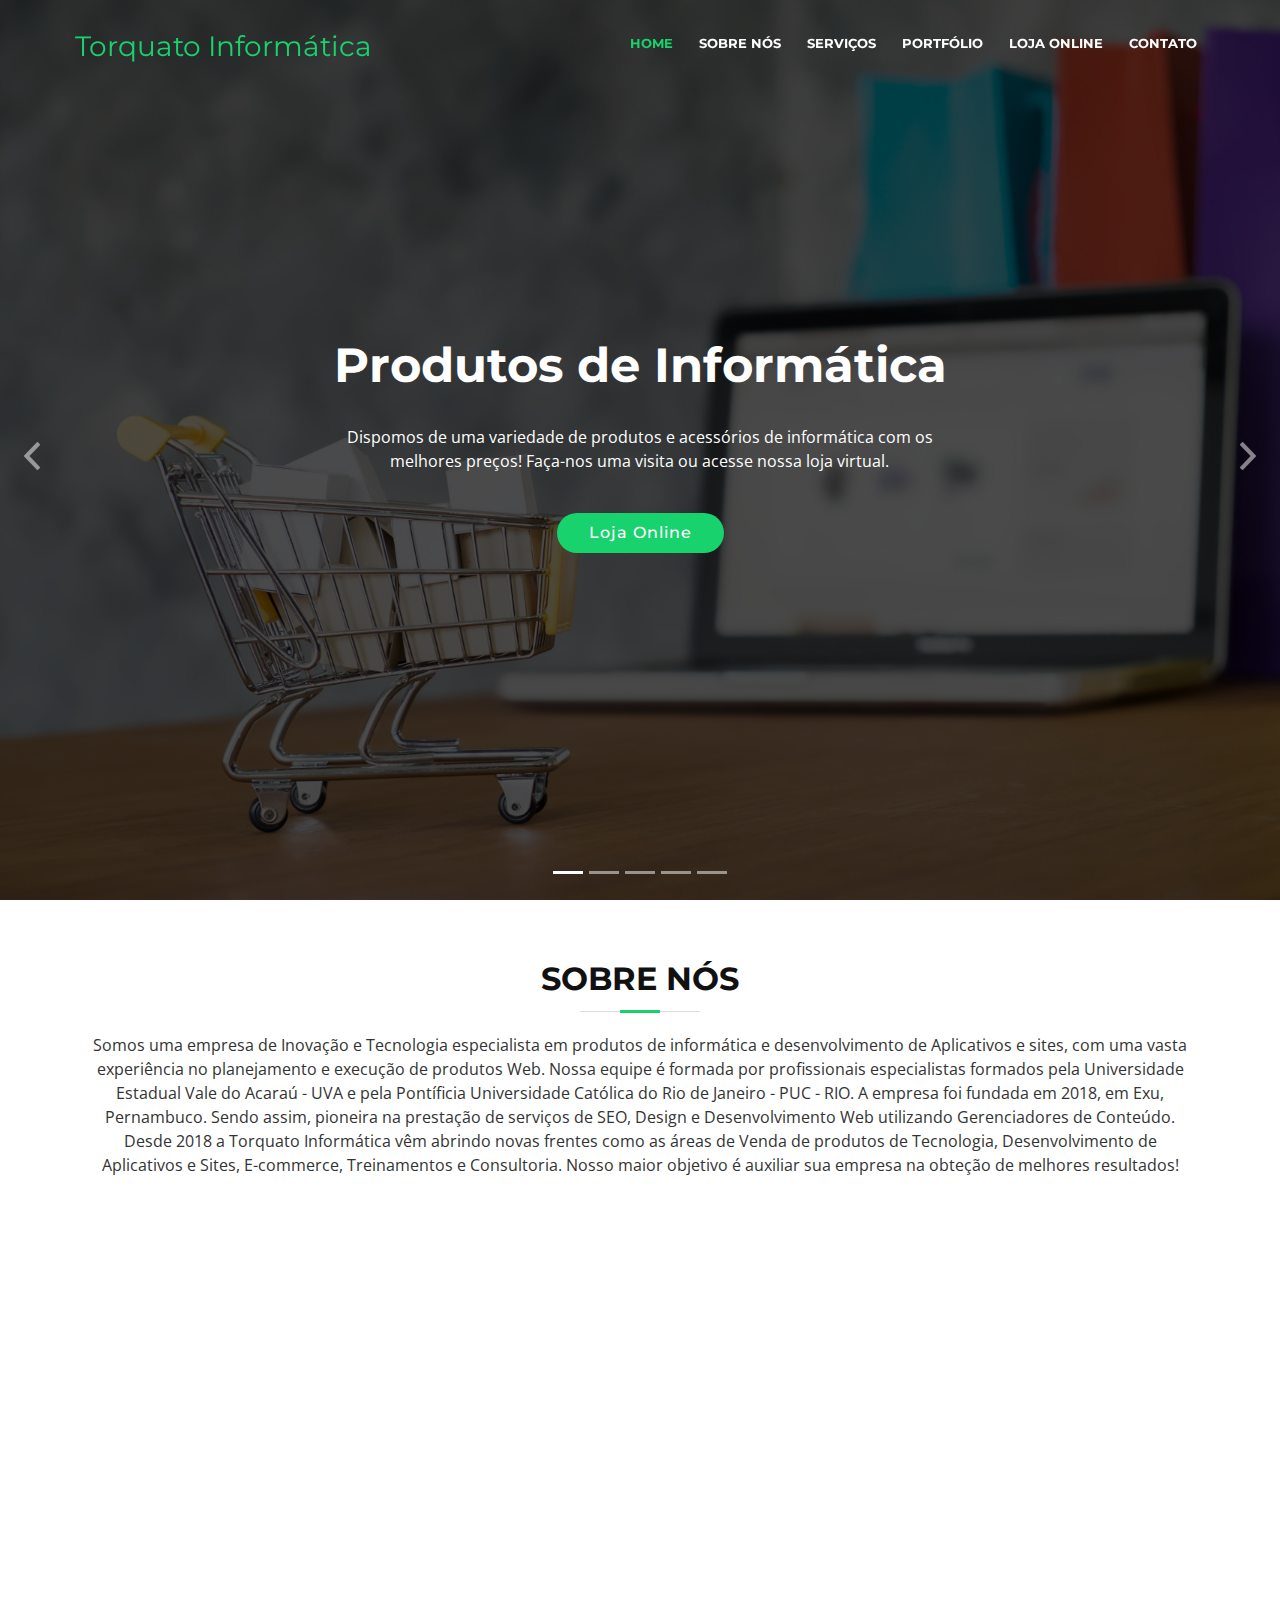
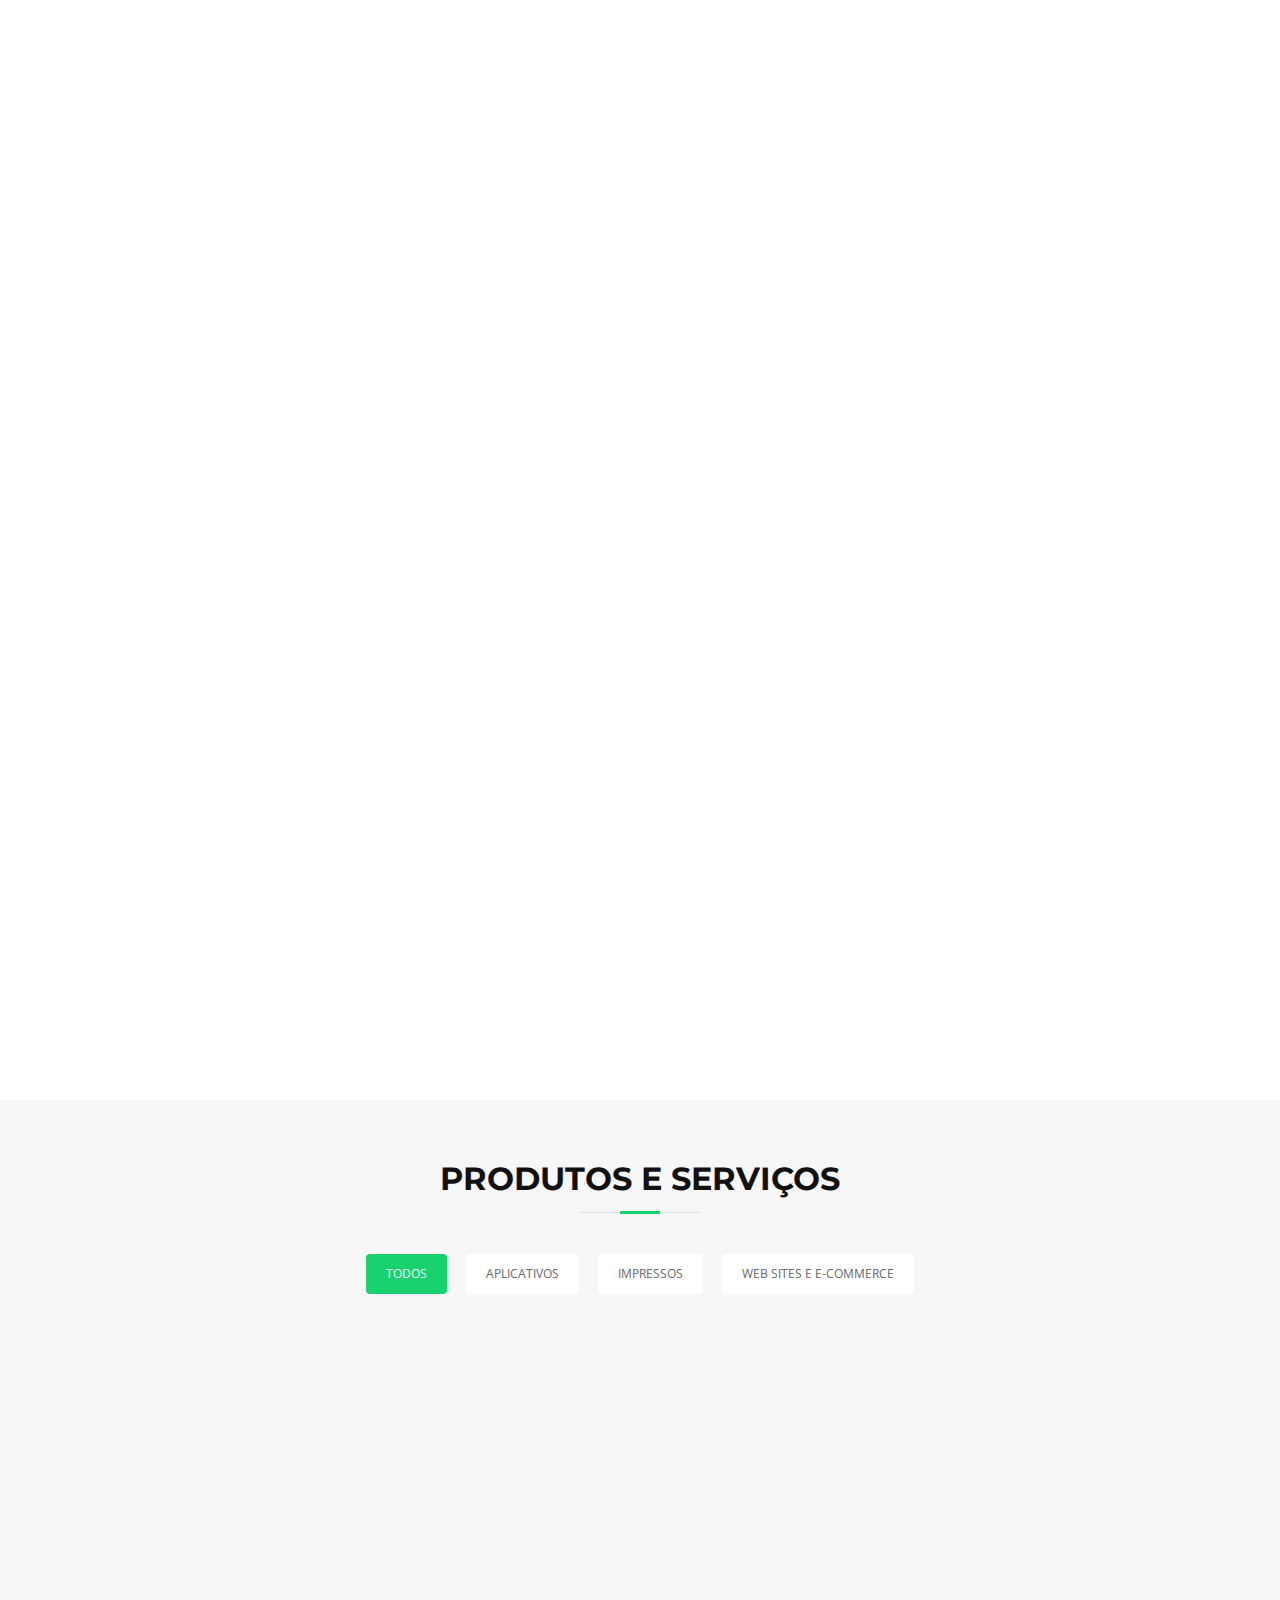
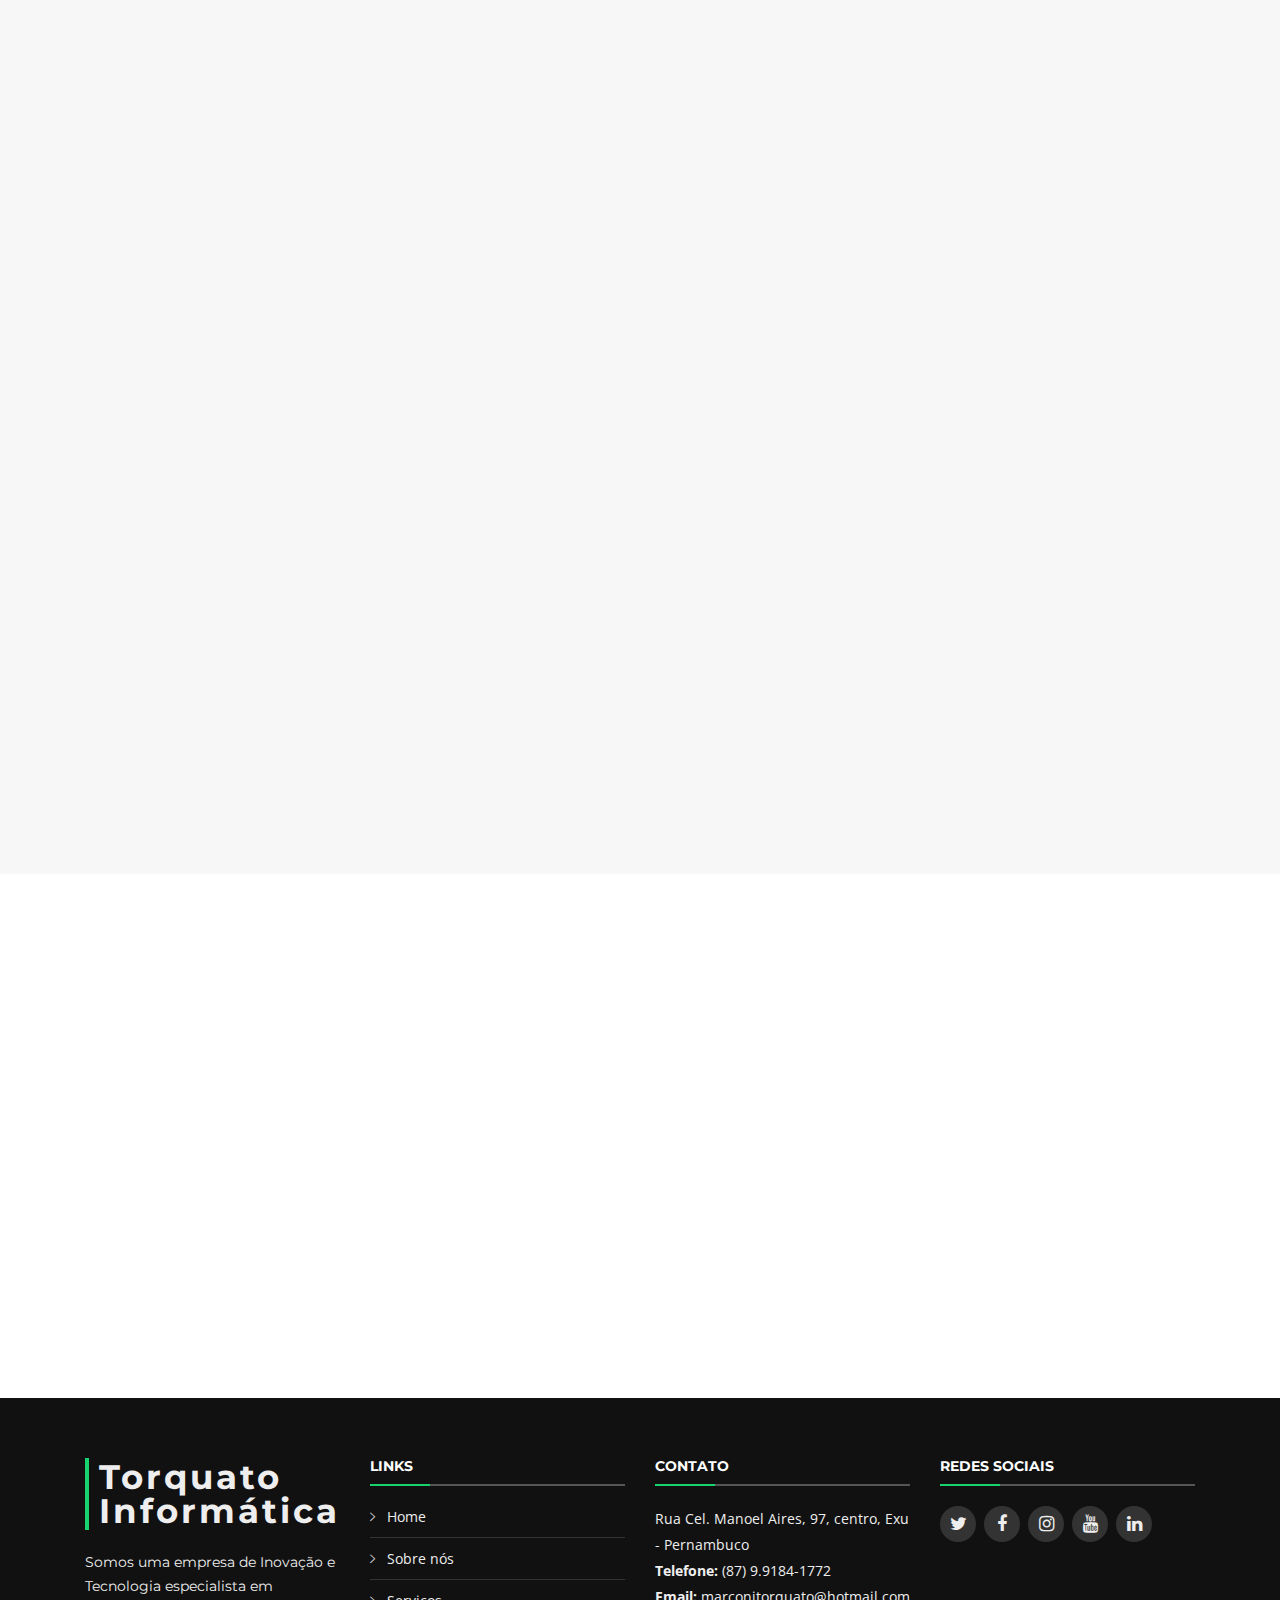
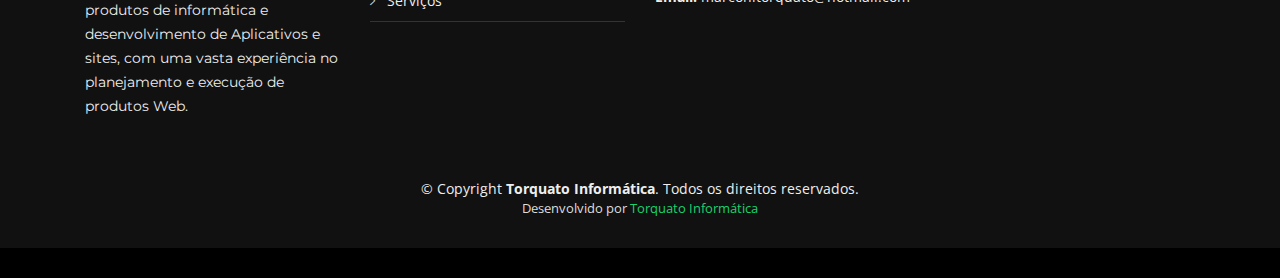
==== index.html @ a91f1ca5 "site" ====
<!DOCTYPE html>
<html lang="en">
<head>
  <meta charset="utf-8">
  <title>Torquato Informática</title>
  <meta content="width=device-width, initial-scale=1.0" name="viewport">
  <meta content="" name="keywords">
  <meta content="" name="description">

  <!-- Favicons -->
  <link href="img/logo_torquato_infomatica.ico" rel="icon">
  <link href="img/apple-touch-icon.png" rel="apple-touch-icon">

  <!-- Google Fonts -->
  <link href="https://fonts.googleapis.com/css?family=Open+Sans:300,300i,400,400i,700,700i|Montserrat:300,400,500,700" rel="stylesheet">

  <!-- Bootstrap CSS File -->
  <link href="lib/bootstrap/css/bootstrap.min.css" rel="stylesheet">

  <!-- Libraries CSS Files -->
  <link href="lib/font-awesome/css/font-awesome.min.css" rel="stylesheet">
  <link href="lib/animate/animate.min.css" rel="stylesheet">
  <link href="lib/ionicons/css/ionicons.min.css" rel="stylesheet">
  <link href="lib/owlcarousel/assets/owl.carousel.min.css" rel="stylesheet">
  <link href="lib/lightbox/css/lightbox.min.css" rel="stylesheet">

  <!-- Main Stylesheet File -->
  <link href="css/style.css" rel="stylesheet">


</head>

<body>

  <!--==========================
    Header
  ============================-->
  <header id="header">
    <div class="container-fluid">

      <div id="logo" class="pull-left">
        <h3><a href="#intro" class="scrollto">Torquato Informática</a></h3>
        <!--<h1><a href="#intro" class="scrollto">Informática</a></h1>-->
        <!-- Uncomment below if you prefer to use an image logo -->
        <!--<a href="#intro"><img src="img/apple-touch-icon.png" alt="Torquato Informática" title="Torquato Informática" /></a>-->
      </div>

      <nav id="nav-menu-container">
        <ul class="nav-menu">
          <li class="menu-active"><a href="#intro">Home</a></li>
          <li><a href="#about">Sobre nós</a></li>
          <li><a href="#services">Serviços</a></li>
          <li><a href="#portfolio">Portfólio</a></li>
          <!--<li><a href="#team">Nossa equipe</a></li>-->
          <li><a href="emconstrucao.html" >Loja Online</a></li>
          <!--<li class="menu-has-children"><a href="">Drop Down</a>
            <ul>
              <li><a href="#">Drop Down 1</a></li>
              <li><a href="#">Drop Down 3</a></li>
              <li><a href="#">Drop Down 4</a></li>
              <li><a href="#">Drop Down 5</a></li>
            </ul>
          </li>-->
          <li><a href="#contact">Contato</a></li>
        </ul>
      </nav><!-- #nav-menu-container -->
    </div>
  </header><!-- #header -->

  <!--==========================
    Intro Section
  ============================-->
  <section id="intro">
    <div class="intro-container">
      <div id="introCarousel" class="carousel  slide carousel-fade" data-ride="carousel">

        <ol class="carousel-indicators"></ol>

        <div class="carousel-inner" role="listbox">

          <div class="carousel-item active">
            <div class="carousel-background"><img src="img/intro-carousel/1.jpg" alt=""></div>
            <div class="carousel-container">
              <div class="carousel-content">
                <h2>Produtos de Informática</h2>
                <p>Dispomos de uma variedade de produtos e acessórios de informática com os melhores preços! Faça-nos uma visita ou acesse nossa loja virtual.</p>
                <a href="emconstrucao.html" class="btn-get-started scrollto" >Loja Online</a>
              </div>
            </div>
          </div>

          <div class="carousel-item">
            <div class="carousel-background"><img src="img/intro-carousel/2.jpg" alt=""></div>
            <div class="carousel-container">
              <div class="carousel-content">
                <h2>Desenvolvimento de Aplicativos e sites</h2>
                <p>Desenvolvemos sites responsivos e aplicativos para IOS, Android, Windows Phone e Desktop.</p>
                <a href="https://forms.gle/tUThEvwGrD6Yw4Xt5" target="_blank" class="btn-get-started scrollto">Entre em contato</a>
              </div>
            </div>
          </div>

          <div class="carousel-item">
            <div class="carousel-background"><img src="img/intro-carousel/3.jpg" alt=""></div>
            <div class="carousel-container">
              <div class="carousel-content">
                <h2>E-commerce</h2>
                <p>Desenvolvemos a sua plataforma de negócios/loja virtual online.</p>
                <a href="#contact" class="btn-get-started scrollto">Entre em contato</a>
              </div>
            </div>
          </div>

          <div class="carousel-item">
            <div class="carousel-background"><img src="img/intro-carousel/4.jpg" alt=""></div>
            <div class="carousel-container">
              <div class="carousel-content">
                <h2>Manutenção de computadores</h2>
                <p>Previna ou corrija os problemas nos computadores de casa ou da sua empresa.</p>
                <a href="https://forms.gle/tUThEvwGrD6Yw4Xt5" class="btn-get-started scrollto" target="_blank">Entre em contato</a>
              </div>
            </div>
          </div>

          <div class="carousel-item">
            <div class="carousel-background"><img src="img/intro-carousel/5.jpg" alt=""></div>
            <div class="carousel-container">
              <div class="carousel-content">
                <h2>Treinamentos</h2>
                <p>Oferecemos cursos online e/ou presenciais dentro da sua empresa com certificado, para as áreas de Gestão e Tecnologia da Informação.</p>
                <a href="#contact" class="btn-get-started scrollto">Entre em contato</a>
              </div>
            </div>
          </div>

        </div>

        <a class="carousel-control-prev" href="#introCarousel" role="button" data-slide="prev">
          <span class="carousel-control-prev-icon ion-chevron-left" aria-hidden="true"></span>
          <span class="sr-only">Previous</span>
        </a>

        <a class="carousel-control-next" href="#introCarousel" role="button" data-slide="next">
          <span class="carousel-control-next-icon ion-chevron-right" aria-hidden="true"></span>
          <span class="sr-only">Next</span>
        </a>

      </div>
    </div>
  </section><!-- #intro -->

  <main id="main">

    <!--==========================
      Featured Services Section
    ============================-->
    <!--<section id="featured-services">
      <div class="container">
        <div class="row">

          <div class="col-lg-4 box">
            <i class="ion-ios-bookmarks-outline"></i>
            <h4 class="title"><a href="">Lorem Ipsum Delino</a></h4>
            <p class="description">Voluptatum deleniti atque corrupti quos dolores et quas molestias excepturi sint occaecati cupiditate non provident</p>
          </div>

          <div class="col-lg-4 box box-bg">
            <i class="ion-ios-stopwatch-outline"></i>
            <h4 class="title"><a href="">Dolor Sitema</a></h4>
            <p class="description">Minim veniam, quis nostrud exercitation ullamco laboris nisi ut aliquip ex ea commodo consequat tarad limino ata</p>
          </div>

          <div class="col-lg-4 box">
            <i class="ion-ios-heart-outline"></i>
            <h4 class="title"><a href="">Sed ut perspiciatis</a></h4>
            <p class="description">Duis aute irure dolor in reprehenderit in voluptate velit esse cillum dolore eu fugiat nulla pariatur</p>
          </div>

        </div>
      </div>
    </section>-->

    <!--==========================
      About Us Section
    ============================-->
    <section id="about">
      <div class="container">

        <header class="section-header">
          <h3>Sobre nós</h3>
          <p>

Somos uma empresa de Inovação e Tecnologia especialista em produtos de informática e desenvolvimento de Aplicativos e sites, com uma vasta experiência no planejamento e execução de produtos Web.

Nossa equipe é formada por profissionais especialistas formados pela Universidade Estadual Vale do Acaraú - UVA e pela Pontíficia Universidade Católica do Rio de Janeiro - PUC - RIO.

A empresa foi fundada em 2018, em Exu, Pernambuco.

Sendo assim, pioneira na prestação de serviços de SEO, Design e Desenvolvimento Web utilizando Gerenciadores de Conteúdo.

Desde 2018 a Torquato Informática vêm abrindo novas frentes como as áreas de Venda de produtos de Tecnologia, Desenvolvimento de Aplicativos e Sites,  E-commerce, Treinamentos e Consultoria.

Nosso maior objetivo é auxiliar sua empresa na obteção de melhores resultados!
</p>
        </header>

        <div class="row about-cols">

          <div class="col-md-4 wow fadeInUp">
            <div class="about-col">
              <div class="img">
                <img src="img/about-mission.jpg" alt="" class="img-fluid">
                <div class="icon"><i class="ion-ios-speedometer-outline"></i></div>
              </div>
              <h2 class="title">Nossa missão</h2>
              <p>
                Oferecer serviços na área de Tecnologia da Informação de forma ágil, com comprometimento, proporcionando um baixo custo, desta forma incorporando um maior valor e inovação a vida e aos negócios de nossos clientes, respeitando a sociedade pernambucana e o meio ambiente.
              </p>
            </div>
          </div>

          <div class="col-md-4 wow fadeInUp" data-wow-delay="0.1s">
            <div class="about-col">
              <div class="img">
                <img src="img/about-plan.jpg" alt="" class="img-fluid">
                <div class="icon"><i class="ion-ios-list-outline"></i></div>
              </div>
              <h2 class="title">Nossos Valores</h2>
              <p>
                Eficiência - Proatividade - Valorização humana - Satisfação do cliente - Postura colaborativa - Transparência - Comprometimento - Fazer o bem.
              </p>
            </div>
          </div>

          <div class="col-md-4 wow fadeInUp" data-wow-delay="0.2s">
            <div class="about-col">
              <div class="img">
                <img src="img/about-vision.jpg" alt="" class="img-fluid">
                <div class="icon"><i class="ion-ios-eye-outline"></i></div>
              </div>
              <h2 class="title">Nossa visão</h2>
              <p>
                Ser referência regional no segmento de Tecnologia da Informação pela eficiência, eficácia e inovação nas Soluções de Tecnologia da Informação e sistemas por nós desenvolvidas.
              </p>
            </div>
          </div>

        </div>

      </div>
    </section><!-- #about -->

    <!--==========================
      Services Section
    ============================-->
    <section id="services">
      <div class="container">

        <header class="section-header wow fadeInUp">
          <h3>Nossos Serviços</h3>
          <p>Conheça aseguir nosso principais serviços.</p>
        </header>

        <div class="row">

          <div class="col-lg-4 col-md-6 box wow bounceInUp" data-wow-duration="1.4s">
            <div class="icon"><i class="ion-ios-cart-outline"></i></div>
            <h4 class="title"><a href="">Venda de Produtos de Informática</a></h4>
            <p class="description">Nossa epresa conta com um variado portifólio de produtos e acessórios da área de informática. Dispomos desde dispositivos periféricos como pendrives  e HD'S, até dispositivos de hardware e software. Tudo com alta qualidade e preço baixo. </p>
          </div>
          <div class="col-lg-4 col-md-6 box wow bounceInUp" data-wow-duration="1.4s">
            <div class="icon"><i class="ion-ios-keypad-outline"></i></div>
            <h4 class="title"><a href="">Desenvolvimento de Aplicativos e Sites</a></h4>
            <p class="description">Minim veniam, quis nostrud exercitation ullamco laboris nisi ut aliquip ex ea commodo consequat tarad limino ata</p>
          </div>
          <div class="col-lg-4 col-md-6 box wow bounceInUp" data-wow-duration="1.4s">
            <div class="icon"><i class="ion-ios-barcode-outline"></i></div>
            <h4 class="title"><a href="">Desenvolvimento de E-commerce</a></h4>
            <p class="description">Duis aute irure dolor in reprehenderit in voluptate velit esse cillum dolore eu fugiat nulla pariatur</p>
          </div>
          <div class="col-lg-4 col-md-6 box wow bounceInUp" data-wow-delay="0.1s" data-wow-duration="1.4s">
            <div class="icon"><i class="ion-ios-browsers-outline"></i></div>
            <h4 class="title"><a href="">Manutenção de Computadores</a></h4>
            <p class="description">Excepteur sint occaecat cupidatat non proident, sunt in culpa qui officia deserunt mollit anim id est laborum</p>
          </div>
          <div class="col-lg-4 col-md-6 box wow bounceInUp" data-wow-delay="0.1s" data-wow-duration="1.4s">
            <div class="icon"><i class="ion-ios-bookmarks-outline"></i></div>
            <h4 class="title"><a href="">Treinamentos</a></h4>
            <p class="description">At vero eos et accusamus et iusto odio dignissimos ducimus qui blanditiis praesentium voluptatum deleniti atque</p>
          </div>
          <div class="col-lg-4 col-md-6 box wow bounceInUp" data-wow-delay="0.1s" data-wow-duration="1.4s">
            <div class="icon"><i class="ion-ios-people-outline"></i></div>
            <h4 class="title"><a href="">Gestão de Mídias Sociais</a></h4>
            <p class="description">Et harum quidem rerum facilis est et expedita distinctio. Nam libero tempore, cum soluta nobis est eligendi</p>
          </div>

        </div>

      </div>
    </section><!-- #services -->

    <!--==========================
      Call To Action Section
    ============================-->
    <section id="call-to-action" class="wow fadeIn">
      <div class="container text-center">
        <h3>Nos conte um pouco sobre o seu projeto.</h3>
        <p> Retornaremos o mais breve possível!</p>
        <a class="cta-btn" href="https://forms.gle/tUThEvwGrD6Yw4Xt5" target="_blank">Contato</a>
      </div>
    </section><!-- #call-to-action -->

    <!--==========================
      Skills Section
    ============================
    <section id="skills">
      <div class="container">

        <header class="section-header">
          <h3>Our Skills</h3>
          <p>Lorem ipsum dolor sit amet, consectetur adipiscing elit, sed do eiusmod tempor incididunt ut labore et dolore magna aliqua. Ut enim ad minim veniam, quis nostrud exercitation ullamco laboris nisi ut aliquip</p>
        </header>

        <div class="skills-content">

          <div class="progress">
            <div class="progress-bar bg-success" role="progressbar" aria-valuenow="100" aria-valuemin="0" aria-valuemax="100">
              <span class="skill">HTML <i class="val">100%</i></span>
            </div>
          </div>

          <div class="progress">
            <div class="progress-bar bg-info" role="progressbar" aria-valuenow="90" aria-valuemin="0" aria-valuemax="100">
              <span class="skill">CSS <i class="val">90%</i></span>
            </div>
          </div>

          <div class="progress">
            <div class="progress-bar bg-warning" role="progressbar" aria-valuenow="75" aria-valuemin="0" aria-valuemax="100">
              <span class="skill">JavaScript <i class="val">75%</i></span>
            </div>
          </div>

          <div class="progress">
            <div class="progress-bar bg-danger" role="progressbar" aria-valuenow="55" aria-valuemin="0" aria-valuemax="100">
              <span class="skill">Photoshop <i class="val">55%</i></span>
            </div>
          </div>

        </div>

      </div>
    </section>-->


    <!--==========================
      Facts Section
    ============================-->
    <!-- <section id="facts"  class="wow fadeIn">
      <div class="container">

        <header class="section-header">
          <h3>Números</h3>-->
          <!--<p>Sed ut perspiciatis unde omnis iste natus error sit voluptatem accusantium doloremque</p>-->
        <!--</header>

        <div class="row counters">

  				<div class="col-lg-3 col-6 text-center">
            <span data-toggle="counter-up">274</span>
            <p>Clients</p>
  				</div>

          <div class="col-lg-3 col-6 text-center">
            <span data-toggle="counter-up">421</span>
            <p>Projects</p>
  				</div>


          <div class="col-lg-3 col-6 text-center">
            <span data-toggle="counter-up">1,364</span>
            <p>Hours Of Support</p>
  				</div>

          <div class="col-lg-3 col-6 text-center">
            <span data-toggle="counter-up">18</span>
            <p>Hard Workers</p>
  				</div>

  			</div>

        <div class="facts-img">
          <img src="img/facts-img.png" alt="" class="img-fluid">
        </div>-->

    <!--  </div>
    </section> #facts -->

    <!--==========================
      Portfolio Section
    ============================-->
    <section id="portfolio"  class="section-bg" >
      <div class="container">

        <header class="section-header">
          <h3 class="section-title">Produtos e serviços</h3>
        </header>

        <div class="row">
          <div class="col-lg-12">
            <ul id="portfolio-flters">
              <li data-filter="*" class="filter-active">Todos</li>
              <li data-filter=".filter-app">Aplicativos</li>
              <li data-filter=".filter-card">Impressos</li>
              <li data-filter=".filter-web">Web sites e E-commerce</li>
            </ul>
          </div>
        </div>

        <div class="row portfolio-container">

          <div class="col-lg-4 col-md-6 portfolio-item filter-app wow fadeInUp">
            <div class="portfolio-wrap">
              <figure>
                <img src="img/portfolio/app1.jpg" class="img-fluid" alt="">
                <a href="img/portfolio/app1.jpg" data-lightbox="portfolio" data-title="App 1" class="link-preview" title="Preview"><i class="ion ion-eye"></i></a>
                <!--<a href="#" class="link-details" title="More Details"><i class="ion ion-android-open"></i></a>-->
              </figure>

              <div class="portfolio-info">
                <h4><a href="#">Aplicativos Windows Phone</a></h4>
                <p>App</p>
              </div>
            </div>
          </div>

          <div class="col-lg-4 col-md-6 portfolio-item filter-web wow fadeInUp" data-wow-delay="0.1s">
            <div class="portfolio-wrap">
              <figure>
                <img src="img/portfolio/web3.jpg" class="img-fluid" alt="">
                <a href="img/portfolio/web3.jpg" class="link-preview" data-lightbox="portfolio" data-title="Web 3" title="Preview"><i class="ion ion-eye"></i></a>
                <!--<a href="#" class="link-details" title="More Details"><i class="ion ion-android-open"></i></a>-->
              </figure>

              <div class="portfolio-info">
                <h4><a href="#">Web Sites</a></h4>
                <p>Web Sites</p>
              </div>
            </div>
          </div>

          <div class="col-lg-4 col-md-6 portfolio-item filter-app wow fadeInUp" data-wow-delay="0.2s">
            <div class="portfolio-wrap">
              <figure>
                <img src="img/portfolio/app2.jpg" class="img-fluid" alt="">
                <a href="img/portfolio/app2.jpg" class="link-preview" data-lightbox="portfolio" data-title="App 2" title="Preview"><i class="ion ion-eye"></i></a>
                <!--<a href="#" class="link-details" title="More Details"><i class="ion ion-android-open"></i></a>-->
              </figure>

              <div class="portfolio-info">
                <h4><a href="#">Aplicativos Android</a></h4>
                <p>App</p>
              </div>
            </div>
          </div>

          <div class="col-lg-4 col-md-6 portfolio-item filter-card wow fadeInUp">
            <div class="portfolio-wrap">
              <figure>
                <img src="img/portfolio/card2.jpg" class="img-fluid" alt="">
                <a href="img/portfolio/card2.jpg" class="link-preview" data-lightbox="portfolio" data-title="Card 2" title="Preview"><i class="ion ion-eye"></i></a>
                <!--<a href="#" class="link-details" title="More Details"><i class="ion ion-android-open"></i></a>-->
              </figure>

              <div class="portfolio-info">
                <h4><a href="#">Impressos 2</a></h4>
                <p>Impressos</p>
              </div>
            </div>
          </div>

          <div class="col-lg-4 col-md-6 portfolio-item filter-web wow fadeInUp" data-wow-delay="0.1s">
            <div class="portfolio-wrap">
              <figure>
                <img src="img/portfolio/web2.jpg" class="img-fluid" alt="">
                <a href="img/portfolio/web2.jpg" class="link-preview" data-lightbox="portfolio" data-title="Web 2" title="Preview"><i class="ion ion-eye"></i></a>
                <!--<a href="#" class="link-details" title="More Details"><i class="ion ion-android-open"></i></a>-->
              </figure>

              <div class="portfolio-info">
                <h4><a href="#">E-commerce</a></h4>
                <p>Web</p>
              </div>
            </div>
          </div>

          <div class="col-lg-4 col-md-6 portfolio-item filter-app wow fadeInUp" data-wow-delay="0.2s">
            <div class="portfolio-wrap">
              <figure>
                <img src="img/portfolio/app3.jpg" class="img-fluid" alt="">
                <a href="img/portfolio/app3.jpg" class="link-preview" data-lightbox="portfolio" data-title="App 3" title="Preview"><i class="ion ion-eye"></i></a>
                <!--<a href="#" class="link-details" title="More Details"><i class="ion ion-android-open"></i></a>-->
              </figure>

              <div class="portfolio-info">
                <h4><a href="#">Aplicativos IOS</a></h4>
                <p>App</p>
              </div>
            </div>
          </div>

          <div class="col-lg-4 col-md-6 portfolio-item filter-card wow fadeInUp">
            <div class="portfolio-wrap">
              <figure>
                <img src="img/portfolio/card1.jpg" class="img-fluid" alt="">
                <a href="img/portfolio/card1.jpg" class="link-preview" data-lightbox="portfolio" data-title="Card 1" title="Preview"><i class="ion ion-eye"></i></a>
                <!--<a href="#" class="link-details" title="More Details"><i class="ion ion-android-open"></i></a>-->
              </figure>

              <div class="portfolio-info">
                <h4><a href="#">Impressos 1</a></h4>
                <p>Impressos</p>
              </div>
            </div>
          </div>

          <div class="col-lg-4 col-md-6 portfolio-item filter-card wow fadeInUp" data-wow-delay="0.1s">
            <div class="portfolio-wrap">
              <figure>
                <img src="img/portfolio/card3.jpg" class="img-fluid" alt="">
                <a href="img/portfolio/card3.jpg" class="link-preview" data-lightbox="portfolio" data-title="Card 3" title="Preview"><i class="ion ion-eye"></i></a>
                <!--<a href="#" class="link-details" title="More Details"><i class="ion ion-android-open"></i></a>-->
              </figure>

              <div class="portfolio-info">
                <h4><a href="#">Impressos 3</a></h4>
                <p>Impressos</p>
              </div>
            </div>
          </div>

          <div class="col-lg-4 col-md-6 portfolio-item filter-web wow fadeInUp" data-wow-delay="0.2s">
            <div class="portfolio-wrap">
              <figure>
                <img src="img/portfolio/web1.jpg" class="img-fluid" alt="">
                <a href="img/portfolio/web1.jpg" class="link-preview" data-lightbox="portfolio" data-title="Web 1" title="Preview"><i class="ion ion-eye"></i></a>
                <!--<a href="#" class="link-details" title="More Details"><i class="ion ion-android-open"></i></a>-->
              </figure>

              <div class="portfolio-info">
                <h4><a href="#">Blogs</a></h4>
                <p>Web</p>
              </div>
            </div>
          </div>

        </div>

      </div>
    </section><!-- #portfolio -->

    <!--==========================
      Clients Section
    ============================-->
    <!--<section id="clients" class="wow fadeInUp">
      <div class="container">

        <header class="section-header">
          <h3>Our Clients</h3>
        </header>

        <div class="owl-carousel clients-carousel">
          <img src="img/clients/client-1.png" alt="">
          <img src="img/clients/client-2.png" alt="">
          <img src="img/clients/client-3.png" alt="">
          <img src="img/clients/client-4.png" alt="">
          <img src="img/clients/client-5.png" alt="">
          <img src="img/clients/client-6.png" alt="">
          <img src="img/clients/client-7.png" alt="">
          <img src="img/clients/client-8.png" alt="">
        </div>

      </div>
    </section>-->

    <!--==========================
      Clients Section
    ============================-->
  <!--  <section id="testimonials" class="section-bg wow fadeInUp">
      <div class="container">

        <header class="section-header">
          <h3>Testimonials</h3>
        </header>

        <div class="owl-carousel testimonials-carousel">

          <div class="testimonial-item">
            <img src="img/testimonial-1.jpg" class="testimonial-img" alt="">
            <h3>Saul Goodman</h3>
            <h4>Ceo &amp; Founder</h4>
            <p>
              <img src="img/quote-sign-left.png" class="quote-sign-left" alt="">
              Proin iaculis purus consequat sem cure digni ssim donec porttitora entum suscipit rhoncus. Accusantium quam, ultricies eget id, aliquam eget nibh et. Maecen aliquam, risus at semper.
              <img src="img/quote-sign-right.png" class="quote-sign-right" alt="">
            </p>
          </div>

          <div class="testimonial-item">
            <img src="img/testimonial-2.jpg" class="testimonial-img" alt="">
            <h3>Sara Wilsson</h3>
            <h4>Designer</h4>
            <p>
              <img src="img/quote-sign-left.png" class="quote-sign-left" alt="">
              Export tempor illum tamen malis malis eram quae irure esse labore quem cillum quid cillum eram malis quorum velit fore eram velit sunt aliqua noster fugiat irure amet legam anim culpa.
              <img src="img/quote-sign-right.png" class="quote-sign-right" alt="">
            </p>
          </div>

          <div class="testimonial-item">
            <img src="img/testimonial-3.jpg" class="testimonial-img" alt="">
            <h3>Jena Karlis</h3>
            <h4>Store Owner</h4>
            <p>
              <img src="img/quote-sign-left.png" class="quote-sign-left" alt="">
              Enim nisi quem export duis labore cillum quae magna enim sint quorum nulla quem veniam duis minim tempor labore quem eram duis noster aute amet eram fore quis sint minim.
              <img src="img/quote-sign-right.png" class="quote-sign-right" alt="">
            </p>
          </div>

          <div class="testimonial-item">
            <img src="img/testimonial-4.jpg" class="testimonial-img" alt="">
            <h3>Matt Brandon</h3>
            <h4>Freelancer</h4>
            <p>
              <img src="img/quote-sign-left.png" class="quote-sign-left" alt="">
              Fugiat enim eram quae cillum dolore dolor amet nulla culpa multos export minim fugiat minim velit minim dolor enim duis veniam ipsum anim magna sunt elit fore quem dolore labore illum veniam.
              <img src="img/quote-sign-right.png" class="quote-sign-right" alt="">
            </p>
          </div>

          <div class="testimonial-item">
            <img src="img/testimonial-5.jpg" class="testimonial-img" alt="">
            <h3>John Larson</h3>
            <h4>Entrepreneur</h4>
            <p>
              <img src="img/quote-sign-left.png" class="quote-sign-left" alt="">
              Quis quorum aliqua sint quem legam fore sunt eram irure aliqua veniam tempor noster veniam enim culpa labore duis sunt culpa nulla illum cillum fugiat legam esse veniam culpa fore nisi cillum quid.
              <img src="img/quote-sign-right.png" class="quote-sign-right" alt="">
            </p>
          </div>

        </div>

      </div>
    </section>


    <section id="team">
      <div class="container">
        <div class="section-header wow fadeInUp">
          <h3>Team</h3>
          <p>Sed ut perspiciatis unde omnis iste natus error sit voluptatem accusantium doloremque</p>
        </div>

        <div class="row">

          <div class="col-lg-3 col-md-6 wow fadeInUp">
            <div class="member">
              <img src="img/team-1.jpg" class="img-fluid" alt="">
              <div class="member-info">
                <div class="member-info-content">
                  <h4>Walter White</h4>
                  <span>Chief Executive Officer</span>
                  <div class="social">
                    <a href=""><i class="fa fa-twitter"></i></a>
                    <a href=""><i class="fa fa-facebook"></i></a>
                    <a href=""><i class="fa fa-google-plus"></i></a>
                    <a href=""><i class="fa fa-linkedin"></i></a>
                  </div>
                </div>
              </div>
            </div>
          </div>

          <div class="col-lg-3 col-md-6 wow fadeInUp" data-wow-delay="0.1s">
            <div class="member">
              <img src="img/team-2.jpg" class="img-fluid" alt="">
              <div class="member-info">
                <div class="member-info-content">
                  <h4>Sarah Jhonson</h4>
                  <span>Product Manager</span>
                  <div class="social">
                    <a href=""><i class="fa fa-twitter"></i></a>
                    <a href=""><i class="fa fa-facebook"></i></a>
                    <a href=""><i class="fa fa-google-plus"></i></a>
                    <a href=""><i class="fa fa-linkedin"></i></a>
                  </div>
                </div>
              </div>
            </div>
          </div>

          <div class="col-lg-3 col-md-6 wow fadeInUp" data-wow-delay="0.2s">
            <div class="member">
              <img src="img/team-3.jpg" class="img-fluid" alt="">
              <div class="member-info">
                <div class="member-info-content">
                  <h4>William Anderson</h4>
                  <span>CTO</span>
                  <div class="social">
                    <a href=""><i class="fa fa-twitter"></i></a>
                    <a href=""><i class="fa fa-facebook"></i></a>
                    <a href=""><i class="fa fa-google-plus"></i></a>
                    <a href=""><i class="fa fa-linkedin"></i></a>
                  </div>
                </div>
              </div>
            </div>
          </div>

          <div class="col-lg-3 col-md-6 wow fadeInUp" data-wow-delay="0.3s">
            <div class="member">
              <img src="img/team-4.jpg" class="img-fluid" alt="">
              <div class="member-info">
                <div class="member-info-content">
                  <h4>Amanda Jepson</h4>
                  <span>Accountant</span>
                  <div class="social">
                    <a href=""><i class="fa fa-twitter"></i></a>
                    <a href=""><i class="fa fa-facebook"></i></a>
                    <a href=""><i class="fa fa-google-plus"></i></a>
                    <a href=""><i class="fa fa-linkedin"></i></a>
                  </div>
                </div>
              </div>
            </div>
          </div>

        </div>

      </div>
    </section>-->

    <!--==========================
      Contact Section
    ============================-->
    <section id="contact" class="section-bg wow fadeInUp">
      <div class="container">

        <div class="section-header">
          <h3>Contato</h3>
          <p>Gostou do que viu? Solicite seu orçamento!</p>
        </div>

        <div class="row contact-info">

          <div class="col-md-4">
            <div class="contact-address">
              <i class="ion-ios-location-outline"></i>
              <h3>Endereço</h3>
              <address>Rua Cel. Manoel Aires, 97, centro, Exu - Pernambuco</address>
            </div>
          </div>

          <div class="col-md-4">
            <div class="contact-phone">
              <i class="ion-ios-telephone-outline"></i>
              <h3>Telefone e WhatsApp</h3>
              <p><a href="tel:+88994785750">Tel/WhatsApp: (87) 9.9184-1772</a></p>
              <p><a href="tel:+88994785750">Tel: (88) 9.9478-5750</a></p>
            </div>
          </div>

          <div class="col-md-4">
            <div class="contact-email">
              <i class="ion-ios-email-outline"></i>
              <h3>E-mail</h3>
              <p><a href="mailto:marconitorquato@hotmail.com">marconitorquato@hotmail.com</a></p>
            </div>
          </div>

        </div>

        <!--<div class="form">
          <div id="sendmessage">Your message has been sent. Thank you!</div>
          <div id="errormessage"></div>
          <form action="" method="post" role="form" class="contactForm">
            <div class="form-row">
              <div class="form-group col-md-6">
                <input type="text" name="name" class="form-control" id="name" placeholder="Your Name" data-rule="minlen:4" data-msg="Please enter at least 4 chars" />
                <div class="validation"></div>
              </div>
              <div class="form-group col-md-6">
                <input type="email" class="form-control" name="email" id="email" placeholder="Your Email" data-rule="email" data-msg="Please enter a valid email" />
                <div class="validation"></div>
              </div>
            </div>
            <div class="form-group">
              <input type="text" class="form-control" name="subject" id="subject" placeholder="Subject" data-rule="minlen:4" data-msg="Please enter at least 8 chars of subject" />
              <div class="validation"></div>
            </div>
            <div class="form-group">
              <textarea class="form-control" name="message" rows="5" data-rule="required" data-msg="Please write something for us" placeholder="Message"></textarea>
              <div class="validation"></div>
            </div>
            <div class="text-center"><button type="submit">Send Message</button></div>
          </form>
        </div>

      </div>
    </section>-->

  </main>

  <!--==========================
    Footer
  ============================-->
  <footer id="footer">
    <div class="footer-top">
      <div class="container">
        <div class="row">

          <div class="col-lg-3 col-md-6 footer-info">
            <h3>Torquato Informática</h3>
            <p>Somos uma empresa de Inovação e Tecnologia especialista em produtos de informática e desenvolvimento de Aplicativos e sites, com uma vasta experiência no planejamento e execução de produtos Web. </p>
          </div>

          <div class="col-lg-3 col-md-6 footer-links">
            <h4>Links</h4>
            <ul>
              <li><i class="ion-ios-arrow-right"></i> <a href="#">Home</a></li>
              <li><i class="ion-ios-arrow-right"></i> <a href="#about">Sobre nós</a></li>
              <li><i class="ion-ios-arrow-right"></i> <a href="#services">Serviços</a></li>
            </ul>
          </div>

          <div class="col-lg-3 col-md-6 footer-contact">
            <h4>Contato</h4>
            <p>
              Rua Cel. Manoel Aires, 97, centro, Exu
               - Pernambuco<br>
              <strong>Telefone:</strong> (87) 9.9184-1772<br>
              <strong>Email:</strong> marconitorquato@hotmail.com<br>
            </p>

          </div>

          <div class="col-lg-3 col-md-6 footer-newsletter">
            <h4>Redes Sociais</h4>
            <div class="social-links">
              <a href="https://twitter.com/TorquatoInform1" target="_blank" class="twitter"><i class="fa fa-twitter"></i></a>
              <a href="https://www.facebook.com/Torquato-Inform%C3%A1tica-307924103454676/" target="_blank" class="facebook"><i class="fa fa-facebook"></i></a>
              <a href="https://www.instagram.com/tor4info/" target="_blank" class="instagram"><i class="fa fa-instagram"></i></a>
              <a href="https://www.youtube.com/channel/UCLfK2ijOabtDan2GdkhL4NQ" target="_blank" class="google-plus"><i class="fa fa-youtube"></i></a>
              <a href="https://www.linkedin.com/in/torquato-inform%C3%A1tica-220622186/" target="_blank" class="linkedin"><i class="fa fa-linkedin"></i></a>
            </div>
            <!--<p>Tamen quem nulla quae legam multos aute sint culpa legam noster magna veniam enim veniam illum dolore legam minim quorum culpa amet magna export quem marada parida nodela caramase seza.</p>
            <form action="" method="post">
              <input type="email" name="email"><input type="submit"  value="Subscribe">
            </form>
          </div>-->

        </div>
      </div>
    </div>

    <div class="container">
      <div class="copyright">
        &copy; Copyright <strong>Torquato Informática</strong>. Todos os direitos reservados.
      </div>
      <div class="credits">
        Desenvolvido por <a href="#">Torquato Informática</a>
      </div>
    </div>
  </footer><!-- #footer -->

  <a href="#" class="back-to-top"><i class="fa fa-chevron-up"></i></a>
  <!-- Uncomment below i you want to use a preloader -->
  <!-- <div id="preloader"></div> -->

  <!-- JavaScript Libraries -->
  <script src="lib/jquery/jquery.min.js"></script>
  <script src="lib/jquery/jquery-migrate.min.js"></script>
  <script src="lib/bootstrap/js/bootstrap.bundle.min.js"></script>
  <script src="lib/easing/easing.min.js"></script>
  <script src="lib/superfish/hoverIntent.js"></script>
  <script src="lib/superfish/superfish.min.js"></script>
  <script src="lib/wow/wow.min.js"></script>
  <script src="lib/waypoints/waypoints.min.js"></script>
  <script src="lib/counterup/counterup.min.js"></script>
  <script src="lib/owlcarousel/owl.carousel.min.js"></script>
  <script src="lib/isotope/isotope.pkgd.min.js"></script>
  <script src="lib/lightbox/js/lightbox.min.js"></script>
  <script src="lib/touchSwipe/jquery.touchSwipe.min.js"></script>
  <!-- Contact Form JavaScript File -->
  <script src="contactform/contactform.js"></script>

  <!-- Template Main Javascript File -->
  <script src="js/main.js"></script>

</body>
</html>
---- css/style.css ----
/*
  Theme Name: BizPage
  Theme URL: https://bootstrapmade.com/bizpage-bootstrap-business-template/
  Author: BootstrapMade.com
  License: https://bootstrapmade.com/license/
*/

/*--------------------------------------------------------------
# General
--------------------------------------------------------------*/

body {
  background: #fff;
  color: #666666;
  font-family: "Open Sans", sans-serif;
}

a {
  color: #18d26e;
  transition: 0.5s;
}

a:hover,
a:active,
a:focus {
  color: #18d36e;
  outline: none;
  text-decoration: none;
}

p {
  padding: 0;
  margin: 0 0 30px 0;
}

h1,
h2,
h3,
h4,
h5,
h6 {
  font-family: "Montserrat", sans-serif;
  font-weight: 400;
  margin: 0 0 20px 0;
  padding: 0;
}

/* Back to top button */

.back-to-top {
  position: fixed;
  display: none;
  background: #18d26e;
  color: #fff;
  width: 44px;
  height: 44px;
  text-align: center;
  line-height: 1;
  font-size: 16px;
  border-radius: 50%;
  right: 15px;
  bottom: 15px;
  transition: background 0.5s;
  z-index: 11;
}

.back-to-top i {
  padding-top: 12px;
  color: #fff;
}

/* Prelaoder */

#preloader {
  position: fixed;
  top: 0;
  left: 0;
  right: 0;
  bottom: 0;
  z-index: 9999;
  overflow: hidden;
  background: #fff;
}

#preloader:before {
  content: "";
  position: fixed;
  top: calc(50% - 30px);
  left: calc(50% - 30px);
  border: 6px solid #f2f2f2;
  border-top: 6px solid #18d26e;
  border-radius: 50%;
  width: 60px;
  height: 60px;
  -webkit-animation: animate-preloader 1s linear infinite;
  animation: animate-preloader 1s linear infinite;
}

@-webkit-keyframes animate-preloader {
  0% {
    -webkit-transform: rotate(0deg);
    transform: rotate(0deg);
  }

  100% {
    -webkit-transform: rotate(360deg);
    transform: rotate(360deg);
  }
}

@keyframes animate-preloader {
  0% {
    -webkit-transform: rotate(0deg);
    transform: rotate(0deg);
  }

  100% {
    -webkit-transform: rotate(360deg);
    transform: rotate(360deg);
  }
}

/*--------------------------------------------------------------
# Header
--------------------------------------------------------------*/

#header {
  padding: 30px 0;
  height: 92px;
  position: fixed;
  left: 0;
  top: 0;
  right: 0;
  transition: all 0.5s;
  z-index: 997;
}

#header.header-scrolled {
  background: rgba(0, 0, 0, 0.9);
  padding: 20px 0;
  height: 72px;
  transition: all 0.5s;
}

#header #logo {
  float: left;
}

#header #logo h1 {
  font-size: 34px;
  margin: 0;
  padding: 0;
  line-height: 1;
  font-family: "Montserrat", sans-serif;
  font-weight: 700;
  letter-spacing: 3px;
}

#header #logo h1 a,
#header #logo h1 a:hover {
  color: #fff;
  padding-left: 10px;
  border-left: 4px solid #18d26e;
}

#header #logo img {
  padding: 0;
  margin: 0;
}

/*--------------------------------------------------------------
# Intro Section
--------------------------------------------------------------*/

#intro {
  display: table;
  width: 100%;
  height: 100vh;
  background: #000;
}

#intro .carousel-item {
  width: 100%;
  height: 100vh;
  background-size: cover;
  background-position: center;
  background-repeat: no-repeat;
}

#intro .carousel-item::before {
  content: '';
  background-color: rgba(0, 0, 0, 0.7);
  position: absolute;
  height: 100%;
  width: 100%;
  top: 0;
  right: 0;
  left: 0;
  bottom: 0;
}

#intro .carousel-container {
  display: -webkit-box;
  display: -webkit-flex;
  display: -ms-flexbox;
  display: flex;
  -webkit-box-pack: center;
  -webkit-justify-content: center;
  -ms-flex-pack: center;
  justify-content: center;
  -webkit-box-align: center;
  -webkit-align-items: center;
  -ms-flex-align: center;
  align-items: center;
  position: absolute;
  bottom: 0;
  top: 0;
  left: 0;
  right: 0;
}

#intro .carousel-background img {
  max-width: 100%;
}

#intro .carousel-content {
  text-align: center;
}

#intro h2 {
  color: #fff;
  margin-bottom: 30px;
  font-size: 48px;
  font-weight: 700;
}

#intro p {
  width: 80%;
  margin: 0 auto 30px auto;
  color: #fff;
}

#intro .carousel-fade {
  overflow: hidden;
}

#intro .carousel-fade .carousel-inner .carousel-item {
  transition-property: opacity;
}

#intro .carousel-fade .carousel-inner .carousel-item,
#intro .carousel-fade .carousel-inner .active.carousel-item-left,
#intro .carousel-fade .carousel-inner .active.carousel-item-right {
  opacity: 0;
}

#intro .carousel-fade .carousel-inner .active,
#intro .carousel-fade .carousel-inner .carousel-item-next.carousel-item-left,
#intro .carousel-fade .carousel-inner .carousel-item-prev.carousel-item-right {
  opacity: 1;
  transition: 0.5s;
}

#intro .carousel-fade .carousel-inner .carousel-item-next,
#intro .carousel-fade .carousel-inner .carousel-item-prev,
#intro .carousel-fade .carousel-inner .active.carousel-item-left,
#intro .carousel-fade .carousel-inner .active.carousel-item-right {
  left: 0;
  -webkit-transform: translate3d(0, 0, 0);
  transform: translate3d(0, 0, 0);
}

#intro .carousel-control-prev,
#intro .carousel-control-next {
  width: 10%;
}

#intro .carousel-control-next-icon,
#intro .carousel-control-prev-icon {
  background: none;
  font-size: 32px;
  line-height: 1;
}

#intro .carousel-indicators li {
  cursor: pointer;
}

#intro .btn-get-started {
  font-family: "Montserrat", sans-serif;
  font-weight: 500;
  font-size: 16px;
  letter-spacing: 1px;
  display: inline-block;
  padding: 8px 32px;
  border-radius: 50px;
  transition: 0.5s;
  margin: 10px;
  color: #fff;
  background: #18d26e;
}

#intro .btn-get-started:hover {
  background: #fff;
  color: #18d26e;
}

/*--------------------------------------------------------------
# Navigation Menu
--------------------------------------------------------------*/

/* Nav Menu Essentials */

.nav-menu,
.nav-menu * {
  margin: 0;
  padding: 0;
  list-style: none;
}

.nav-menu ul {
  position: absolute;
  display: none;
  top: 100%;
  left: 0;
  z-index: 99;
}

.nav-menu li {
  position: relative;
  white-space: nowrap;
}

.nav-menu > li {
  float: left;
}

.nav-menu li:hover > ul,
.nav-menu li.sfHover > ul {
  display: block;
}

.nav-menu ul ul {
  top: 0;
  left: 100%;
}

.nav-menu ul li {
  min-width: 180px;
}

/* Nav Menu Arrows */

.sf-arrows .sf-with-ul {
  padding-right: 30px;
}

.sf-arrows .sf-with-ul:after {
  content: "\f107";
  position: absolute;
  right: 15px;
  font-family: FontAwesome;
  font-style: normal;
  font-weight: normal;
}

.sf-arrows ul .sf-with-ul:after {
  content: "\f105";
}

/* Nav Meu Container */

#nav-menu-container {
  float: right;
  margin: 0;
}

/* Nav Meu Styling */

.nav-menu a {
  padding: 0 8px 10px 8px;
  text-decoration: none;
  display: inline-block;
  color: #fff;
  font-family: "Montserrat", sans-serif;
  font-weight: 700;
  font-size: 13px;
  text-transform: uppercase;
  outline: none;
}

.nav-menu li:hover > a,
.nav-menu > .menu-active > a {
  color: #18d26e;
}

.nav-menu > li {
  margin-left: 10px;
}

.nav-menu ul {
  margin: 4px 0 0 0;
  padding: 10px;
  box-shadow: 0px 0px 30px rgba(127, 137, 161, 0.25);
  background: #fff;
}

.nav-menu ul li {
  transition: 0.3s;
}

.nav-menu ul li a {
  padding: 10px;
  color: #333;
  transition: 0.3s;
  display: block;
  font-size: 13px;
  text-transform: none;
}

.nav-menu ul li:hover > a {
  color: #18d26e;
}

.nav-menu ul ul {
  margin: 0;
}

/* Mobile Nav Toggle */

#mobile-nav-toggle {
  position: fixed;
  right: 0;
  top: 0;
  z-index: 999;
  margin: 20px 20px 0 0;
  border: 0;
  background: none;
  font-size: 24px;
  display: none;
  transition: all 0.4s;
  outline: none;
  cursor: pointer;
}

#mobile-nav-toggle i {
  color: #fff;
}

/* Mobile Nav Styling */

#mobile-nav {
  position: fixed;
  top: 0;
  padding-top: 18px;
  bottom: 0;
  z-index: 998;
  background: rgba(0, 0, 0, 0.8);
  left: -260px;
  width: 260px;
  overflow-y: auto;
  transition: 0.4s;
}

#mobile-nav ul {
  padding: 0;
  margin: 0;
  list-style: none;
}

#mobile-nav ul li {
  position: relative;
}

#mobile-nav ul li a {
  color: #fff;
  font-size: 13px;
  text-transform: uppercase;
  overflow: hidden;
  padding: 10px 22px 10px 15px;
  position: relative;
  text-decoration: none;
  width: 100%;
  display: block;
  outline: none;
  font-weight: 700;
  font-family: "Montserrat", sans-serif;
}

#mobile-nav ul li a:hover {
  color: #18d26e;
}

#mobile-nav ul li li {
  padding-left: 30px;
}

#mobile-nav ul li.menu-active a {
  color: #18d26e;
}

#mobile-nav ul .menu-has-children i {
  position: absolute;
  right: 0;
  z-index: 99;
  padding: 15px;
  cursor: pointer;
  color: #fff;
}

#mobile-nav ul .menu-has-children i.fa-chevron-up {
  color: #18d26e;
}

#mobile-nav ul .menu-has-children li a {
  text-transform: none;
}

#mobile-nav ul .menu-item-active {
  color: #18d26e;
}

#mobile-body-overly {
  width: 100%;
  height: 100%;
  z-index: 997;
  top: 0;
  left: 0;
  position: fixed;
  background: rgba(0, 0, 0, 0.7);
  display: none;
}

/* Mobile Nav body classes */

body.mobile-nav-active {
  overflow: hidden;
}

body.mobile-nav-active #mobile-nav {
  left: 0;
}

body.mobile-nav-active #mobile-nav-toggle {
  color: #fff;
}

/*--------------------------------------------------------------
# Sections
--------------------------------------------------------------*/

/* Sections Header
--------------------------------*/

.section-header h3 {
  font-size: 32px;
  color: #111;
  text-transform: uppercase;
  text-align: center;
  font-weight: 700;
  position: relative;
  padding-bottom: 15px;
}

.section-header h3::before {
  content: '';
  position: absolute;
  display: block;
  width: 120px;
  height: 1px;
  background: #ddd;
  bottom: 1px;
  left: calc(50% - 60px);
}

.section-header h3::after {
  content: '';
  position: absolute;
  display: block;
  width: 40px;
  height: 3px;
  background: #18d26e;
  bottom: 0;
  left: calc(50% - 20px);
}

.section-header p {
  text-align: center;
  padding-bottom: 30px;
  color: #333;
}

/* Section with background
--------------------------------*/

.section-bg {
  background: #f7f7f7;
}

/* Featured Services Section
--------------------------------*/

#featured-services {
  background: #000;
}

#featured-services .box {
  padding: 30px 20px;
}

#featured-services .box-bg {
  background-image: linear-gradient(0deg, #000000 0%, #242323 50%, #000000 100%);
}

#featured-services i {
  color: #18d26e;
  font-size: 48px;
  display: inline-block;
  line-height: 1;
}

#featured-services h4 {
  font-weight: 400;
  margin: 15px 0;
  font-size: 18px;
}

#featured-services h4 a {
  color: #fff;
}

#featured-services h4 a:hover {
  color: #18d26e;
}

#featured-services p {
  font-size: 14px;
  line-height: 24px;
  color: #fff;
  margin-bottom: 0;
}

/* About Us Section
--------------------------------*/

#about {
  background: url("../img/about-bg.jpg") center top no-repeat fixed;
  background-size: cover;
  padding: 60px 0 40px 0;
  position: relative;
}

#about::before {
  content: '';
  position: absolute;
  left: 0;
  right: 0;
  top: 0;
  bottom: 0;
  background: rgba(255, 255, 255, 0.92);
  z-index: 9;
}

#about .container {
  position: relative;
  z-index: 10;
}

#about .about-col {
  background: #fff;
  border-radius: 0 0 4px 4px;
  box-shadow: 0px 2px 12px rgba(0, 0, 0, 0.08);
  margin-bottom: 20px;
}

#about .about-col .img {
  position: relative;
}

#about .about-col .img img {
  border-radius: 4px 4px 0 0;
}

#about .about-col .icon {
  width: 64px;
  height: 64px;
  padding-top: 8px;
  text-align: center;
  position: absolute;
  background-color: #18d26e;
  border-radius: 50%;
  text-align: center;
  border: 4px solid #fff;
  left: calc( 50% - 32px);
  bottom: -30px;
  transition: 0.3s;
}

#about .about-col i {
  font-size: 36px;
  line-height: 1;
  color: #fff;
  transition: 0.3s;
}

#about .about-col:hover .icon {
  background-color: #fff;
}

#about .about-col:hover i {
  color: #18d26e;
}

#about .about-col h2 {
  color: #000;
  text-align: center;
  font-weight: 700;
  font-size: 20px;
  padding: 0;
  margin: 40px 0 12px 0;
}

#about .about-col h2 a {
  color: #000;
}

#about .about-col h2 a:hover {
  color: #18d26e;
}

#about .about-col p {
  font-size: 14px;
  line-height: 24px;
  color: #333;
  margin-bottom: 0;
  padding: 0 20px 20px 20px;
}

/* Services Section
--------------------------------*/

#services {
  background: #fff;
  background-size: cover;
  padding: 60px 0 40px 0;
}

#services .box {
  margin-bottom: 30px;
}

#services .icon {
  float: left;
}

#services .icon i {
  color: #18d26e;
  font-size: 36px;
  line-height: 1;
  transition: 0.5s;
}

#services .title {
  margin-left: 60px;
  font-weight: 700;
  margin-bottom: 15px;
  font-size: 18px;
}

#services .title a {
  color: #111;
}

#services .box:hover .title a {
  color: #18d26e;
}

#services .description {
  font-size: 14px;
  margin-left: 60px;
  line-height: 24px;
  margin-bottom: 0;
}

/* Call To Action Section
--------------------------------*/

#call-to-action {
  background: linear-gradient(rgba(0, 142, 99, 0.1), rgba(0, 0, 0, 0.1)), url(../img/call-to-action-bg.jpg) fixed center center;
  background-size: cover;
  padding: 60px 0;
}

#call-to-action h3 {
  color: #fff;
  font-size: 28px;
  font-weight: 700;
}

#call-to-action p {
  color: #fff;
}

#call-to-action .cta-btn {
  font-family: "Montserrat", sans-serif;
  text-transform: uppercase;
  font-weight: 500;
  font-size: 16px;
  letter-spacing: 1px;
  display: inline-block;
  padding: 8px 28px;
  border-radius: 25px;
  transition: 0.5s;
  margin-top: 10px;
  border: 2px solid #fff;
  color: #fff;
}

#call-to-action .cta-btn:hover {
  background: #18d26e;
  border: 2px solid #18d26e;
}

/* Call To Action Section
--------------------------------*/

#skills {
  padding: 60px 0;
}

#skills .progress {
  height: 35px;
  margin-bottom: 10px;
}

#skills .progress .skill {
  font-family: "Open Sans", sans-serif;
  line-height: 35px;
  padding: 0;
  margin: 0 0 0 20px;
  text-transform: uppercase;
}

#skills .progress .skill .val {
  float: right;
  font-style: normal;
  margin: 0 20px 0 0;
}

#skills .progress-bar {
  width: 1px;
  text-align: left;
  transition: .9s;
}

/* Facts Section
--------------------------------*/

#facts {
  background: url("../img/facts-bg.jpg") center top no-repeat fixed;
  background-size: cover;
  padding: 60px 0 0 0;
  position: relative;
}

#facts::before {
  content: '';
  position: absolute;
  left: 0;
  right: 0;
  top: 0;
  bottom: 0;
  background: rgba(255, 255, 255, 0.88);
  z-index: 9;
}

#facts .container {
  position: relative;
  z-index: 10;
}

#facts .counters span {
  font-family: "Montserrat", sans-serif;
  font-weight: bold;
  font-size: 48px;
  display: block;
  color: #18d26e;
}

#facts .counters p {
  padding: 0;
  margin: 0 0 20px 0;
  font-family: "Montserrat", sans-serif;
  font-size: 14px;
  color: #111;
}

#facts .facts-img {
  text-align: center;
  padding-top: 30px;
}

/* Portfolio Section
--------------------------------*/

#portfolio {
  padding: 60px 0;
}

#portfolio #portfolio-flters {
  padding: 0;
  margin: 5px 0 35px 0;
  list-style: none;
  text-align: center;
}

#portfolio #portfolio-flters li {
  cursor: pointer;
  margin: 15px 15px 15px 0;
  display: inline-block;
  padding: 10px 20px;
  font-size: 12px;
  line-height: 20px;
  color: #666666;
  border-radius: 4px;
  text-transform: uppercase;
  background: #fff;
  margin-bottom: 5px;
  transition: all 0.3s ease-in-out;
}

#portfolio #portfolio-flters li:hover,
#portfolio #portfolio-flters li.filter-active {
  background: #18d26e;
  color: #fff;
}

#portfolio #portfolio-flters li:last-child {
  margin-right: 0;
}

#portfolio .portfolio-wrap {
  box-shadow: 0px 2px 12px rgba(0, 0, 0, 0.08);
  transition: 0.3s;
}

#portfolio .portfolio-wrap:hover {
  box-shadow: 0px 4px 14px rgba(0, 0, 0, 0.16);
}

#portfolio .portfolio-item {
  position: relative;
  height: 360px;
  overflow: hidden;
}

#portfolio .portfolio-item figure {
  background: #000;
  overflow: hidden;
  height: 240px;
  position: relative;
  border-radius: 4px 4px 0 0;
  margin: 0;
}

#portfolio .portfolio-item figure:hover img {
  opacity: 0.4;
  transition: 0.3s;
}

#portfolio .portfolio-item figure .link-preview,
#portfolio .portfolio-item figure .link-details {
  position: absolute;
  display: inline-block;
  opacity: 0;
  line-height: 1;
  text-align: center;
  width: 36px;
  height: 36px;
  background: #fff;
  border-radius: 50%;
  transition: 0.2s linear;
}

#portfolio .portfolio-item figure .link-preview i,
#portfolio .portfolio-item figure .link-details i {
  padding-top: 6px;
  font-size: 22px;
  color: #333;
}

#portfolio .portfolio-item figure .link-preview:hover,
#portfolio .portfolio-item figure .link-details:hover {
  background: #18d26e;
}

#portfolio .portfolio-item figure .link-preview:hover i,
#portfolio .portfolio-item figure .link-details:hover i {
  color: #fff;
}

#portfolio .portfolio-item figure .link-preview {
  left: calc(50% - 38px);
  top: calc(50% - 18px);
}

#portfolio .portfolio-item figure .link-details {
  right: calc(50% - 38px);
  top: calc(50% - 18px);
}

#portfolio .portfolio-item figure:hover .link-preview {
  opacity: 1;
  left: calc(50% - 44px);
}

#portfolio .portfolio-item figure:hover .link-details {
  opacity: 1;
  right: calc(50% - 44px);
}

#portfolio .portfolio-item .portfolio-info {
  background: #fff;
  text-align: center;
  padding: 30px;
  height: 90px;
  border-radius: 0 0 3px 3px;
}

#portfolio .portfolio-item .portfolio-info h4 {
  font-size: 18px;
  line-height: 1px;
  font-weight: 700;
  margin-bottom: 18px;
  padding-bottom: 0;
}

#portfolio .portfolio-item .portfolio-info h4 a {
  color: #333;
}

#portfolio .portfolio-item .portfolio-info h4 a:hover {
  color: #18d26e;
}

#portfolio .portfolio-item .portfolio-info p {
  padding: 0;
  margin: 0;
  color: #b8b8b8;
  font-weight: 500;
  font-size: 14px;
  text-transform: uppercase;
}

/* Clients Section
--------------------------------*/

#clients {
  padding: 60px 0;
}

#clients img {
  max-width: 100%;
  opacity: 0.5;
  transition: 0.3s;
  padding: 15px 0;
}

#clients img:hover {
  opacity: 1;
}

#clients .owl-nav,
#clients .owl-dots {
  margin-top: 5px;
  text-align: center;
}

#clients .owl-dot {
  display: inline-block;
  margin: 0 5px;
  width: 12px;
  height: 12px;
  border-radius: 50%;
  background-color: #ddd;
}

#clients .owl-dot.active {
  background-color: #18d26e;
}

/* Testimonials Section
--------------------------------*/

#testimonials {
  padding: 60px 0;
}

#testimonials .section-header {
  margin-bottom: 40px;
}

#testimonials .testimonial-item {
  text-align: center;
}

#testimonials .testimonial-item .testimonial-img {
  width: 120px;
  border-radius: 50%;
  border: 4px solid #fff;
  margin: 0 auto;
}

#testimonials .testimonial-item h3 {
  font-size: 20px;
  font-weight: bold;
  margin: 10px 0 5px 0;
  color: #111;
}

#testimonials .testimonial-item h4 {
  font-size: 14px;
  color: #999;
  margin: 0 0 15px 0;
}

#testimonials .testimonial-item .quote-sign-left {
  margin-top: -15px;
  padding-right: 10px;
  display: inline-block;
  width: 37px;
}

#testimonials .testimonial-item .quote-sign-right {
  margin-bottom: -15px;
  padding-left: 10px;
  display: inline-block;
  max-width: 100%;
  width: 37px;
}

#testimonials .testimonial-item p {
  font-style: italic;
  margin: 0 auto 15px auto;
}

#testimonials .owl-nav,
#testimonials .owl-dots {
  margin-top: 5px;
  text-align: center;
}

#testimonials .owl-dot {
  display: inline-block;
  margin: 0 5px;
  width: 12px;
  height: 12px;
  border-radius: 50%;
  background-color: #ddd;
}

#testimonials .owl-dot.active {
  background-color: #18d26e;
}

/* Team Section
--------------------------------*/

#team {
  background: #fff;
  padding: 60px 0;
}

#team .member {
  text-align: center;
  margin-bottom: 20px;
  background: #000;
  position: relative;
}

#team .member .member-info {
  opacity: 0;
  display: -webkit-box;
  display: -webkit-flex;
  display: -ms-flexbox;
  display: flex;
  -webkit-box-pack: center;
  -webkit-justify-content: center;
  -ms-flex-pack: center;
  justify-content: center;
  -webkit-box-align: center;
  -webkit-align-items: center;
  -ms-flex-align: center;
  align-items: center;
  position: absolute;
  bottom: 0;
  top: 0;
  left: 0;
  right: 0;
  transition: 0.2s;
}

#team .member .member-info-content {
  margin-top: -50px;
  transition: margin 0.2s;
}

#team .member:hover .member-info {
  background: rgba(0, 0, 0, 0.7);
  opacity: 1;
  transition: 0.4s;
}

#team .member:hover .member-info-content {
  margin-top: 0;
  transition: margin 0.4s;
}

#team .member h4 {
  font-weight: 700;
  margin-bottom: 2px;
  font-size: 18px;
  color: #fff;
}

#team .member span {
  font-style: italic;
  display: block;
  font-size: 13px;
  color: #fff;
}

#team .member .social {
  margin-top: 15px;
}

#team .member .social a {
  transition: none;
  color: #fff;
}

#team .member .social a:hover {
  color: #18d26e;
}

#team .member .social i {
  font-size: 18px;
  margin: 0 2px;
}

/* Contact Section
--------------------------------*/

#contact {
  padding: 60px 0;
}

#contact .contact-info {
  margin-bottom: 20px;
  text-align: center;
}

#contact .contact-info i {
  font-size: 48px;
  display: inline-block;
  margin-bottom: 10px;
  color: #18d26e;
}

#contact .contact-info address,
#contact .contact-info p {
  margin-bottom: 0;
  color: #000;
}

#contact .contact-info h3 {
  font-size: 18px;
  margin-bottom: 15px;
  font-weight: bold;
  text-transform: uppercase;
  color: #999;
}

#contact .contact-info a {
  color: #000;
}

#contact .contact-info a:hover {
  color: #18d26e;
}

#contact .contact-address,
#contact .contact-phone,
#contact .contact-email {
  margin-bottom: 20px;
}

#contact .form #sendmessage {
  color: #18d26e;
  border: 1px solid #18d26e;
  display: none;
  text-align: center;
  padding: 15px;
  font-weight: 600;
  margin-bottom: 15px;
}

#contact .form #errormessage {
  color: red;
  display: none;
  border: 1px solid red;
  text-align: center;
  padding: 15px;
  font-weight: 600;
  margin-bottom: 15px;
}

#contact .form #sendmessage.show,
#contact .form #errormessage.show,
#contact .form .show {
  display: block;
}

#contact .form .validation {
  color: red;
  display: none;
  margin: 0 0 20px;
  font-weight: 400;
  font-size: 13px;
}

#contact .form input,
#contact .form textarea {
  padding: 10px 14px;
  border-radius: 0;
  box-shadow: none;
  font-size: 15px;
}

#contact .form button[type="submit"] {
  background: #18d26e;
  border: 0;
  padding: 10px 30px;
  color: #fff;
  transition: 0.4s;
  cursor: pointer;
}

#contact .form button[type="submit"]:hover {
  background: #13a456;
}

/*--------------------------------------------------------------
# Footer
--------------------------------------------------------------*/

#footer {
  background: #000;
  padding: 0 0 30px 0;
  color: #eee;
  font-size: 14px;
}

#footer .footer-top {
  background: #111;
  padding: 60px 0 30px 0;
}

#footer .footer-top .footer-info {
  margin-bottom: 30px;
}

#footer .footer-top .footer-info h3 {
  font-size: 34px;
  margin: 0 0 20px 0;
  padding: 2px 0 2px 10px;
  line-height: 1;
  font-family: "Montserrat", sans-serif;
  font-weight: 700;
  letter-spacing: 3px;
  border-left: 4px solid #18d26e;
}

#footer .footer-top .footer-info p {
  font-size: 14px;
  line-height: 24px;
  margin-bottom: 0;
  font-family: "Montserrat", sans-serif;
  color: #eee;
}

#footer .footer-top .social-links a {
  font-size: 18px;
  display: inline-block;
  background: #333;
  color: #eee;
  line-height: 1;
  padding: 8px 0;
  margin-right: 4px;
  border-radius: 50%;
  text-align: center;
  width: 36px;
  height: 36px;
  transition: 0.3s;
}

#footer .footer-top .social-links a:hover {
  background: #18d26e;
  color: #fff;
}

#footer .footer-top h4 {
  font-size: 14px;
  font-weight: bold;
  color: #fff;
  text-transform: uppercase;
  position: relative;
  padding-bottom: 12px;
}

#footer .footer-top h4::before,
#footer .footer-top h4::after {
  content: '';
  position: absolute;
  left: 0;
  bottom: 0;
  height: 2px;
}

#footer .footer-top h4::before {
  right: 0;
  background: #555;
}

#footer .footer-top h4::after {
  background: #18d26e;
  width: 60px;
}

#footer .footer-top .footer-links {
  margin-bottom: 30px;
}

#footer .footer-top .footer-links ul {
  list-style: none;
  padding: 0;
  margin: 0;
}

#footer .footer-top .footer-links ul i {
  padding-right: 8px;
  color: #ddd;
}

#footer .footer-top .footer-links ul li {
  border-bottom: 1px solid #333;
  padding: 10px 0;
}

#footer .footer-top .footer-links ul li:first-child {
  padding-top: 0;
}

#footer .footer-top .footer-links ul a {
  color: #eee;
}

#footer .footer-top .footer-links ul a:hover {
  color: #18d26e;
}

#footer .footer-top .footer-contact {
  margin-bottom: 30px;
}

#footer .footer-top .footer-contact p {
  line-height: 26px;
}

#footer .footer-top .footer-newsletter {
  margin-bottom: 30px;
}

#footer .footer-top .footer-newsletter input[type="email"] {
  border: 0;
  padding: 6px 8px;
  width: 65%;
}

#footer .footer-top .footer-newsletter input[type="submit"] {
  background: #18d26e;
  border: 0;
  width: 35%;
  padding: 6px 0;
  text-align: center;
  color: #fff;
  transition: 0.3s;
  cursor: pointer;
}

#footer .footer-top .footer-newsletter input[type="submit"]:hover {
  background: #13a456;
}

#footer .copyright {
  text-align: center;
  padding-top: 30px;
}

#footer .credits {
  text-align: center;
  font-size: 13px;
  color: #ddd;
}

/*--------------------------------------------------------------
# Responsive Media Queries
--------------------------------------------------------------*/

@media (min-width: 768px) {
  #contact .contact-address,
  #contact .contact-phone,
  #contact .contact-email {
    padding: 20px 0;
  }

  #contact .contact-phone {
    border-left: 1px solid #ddd;
    border-right: 1px solid #ddd;
  }
}

@media (min-width: 992px) {
  #testimonials .testimonial-item p {
    width: 80%;
  }
}

@media (min-width: 1024px) {
  #header #logo {
    padding-left: 60px;
  }

  #intro p {
    width: 60%;
  }

  #intro .carousel-control-prev,
  #intro .carousel-control-next {
    width: 5%;
  }

  #nav-menu-container {
    padding-right: 60px;
  }
}

@media (max-width: 768px) {
  .back-to-top {
    bottom: 15px;
  }

  #header #logo h1 {
    font-size: 28px;
  }

  #header #logo img {
    max-height: 40px;
  }

  #intro h2 {
    font-size: 28px;
  }

  #nav-menu-container {
    display: none;
  }

  #mobile-nav-toggle {
    display: inline;
  }
}
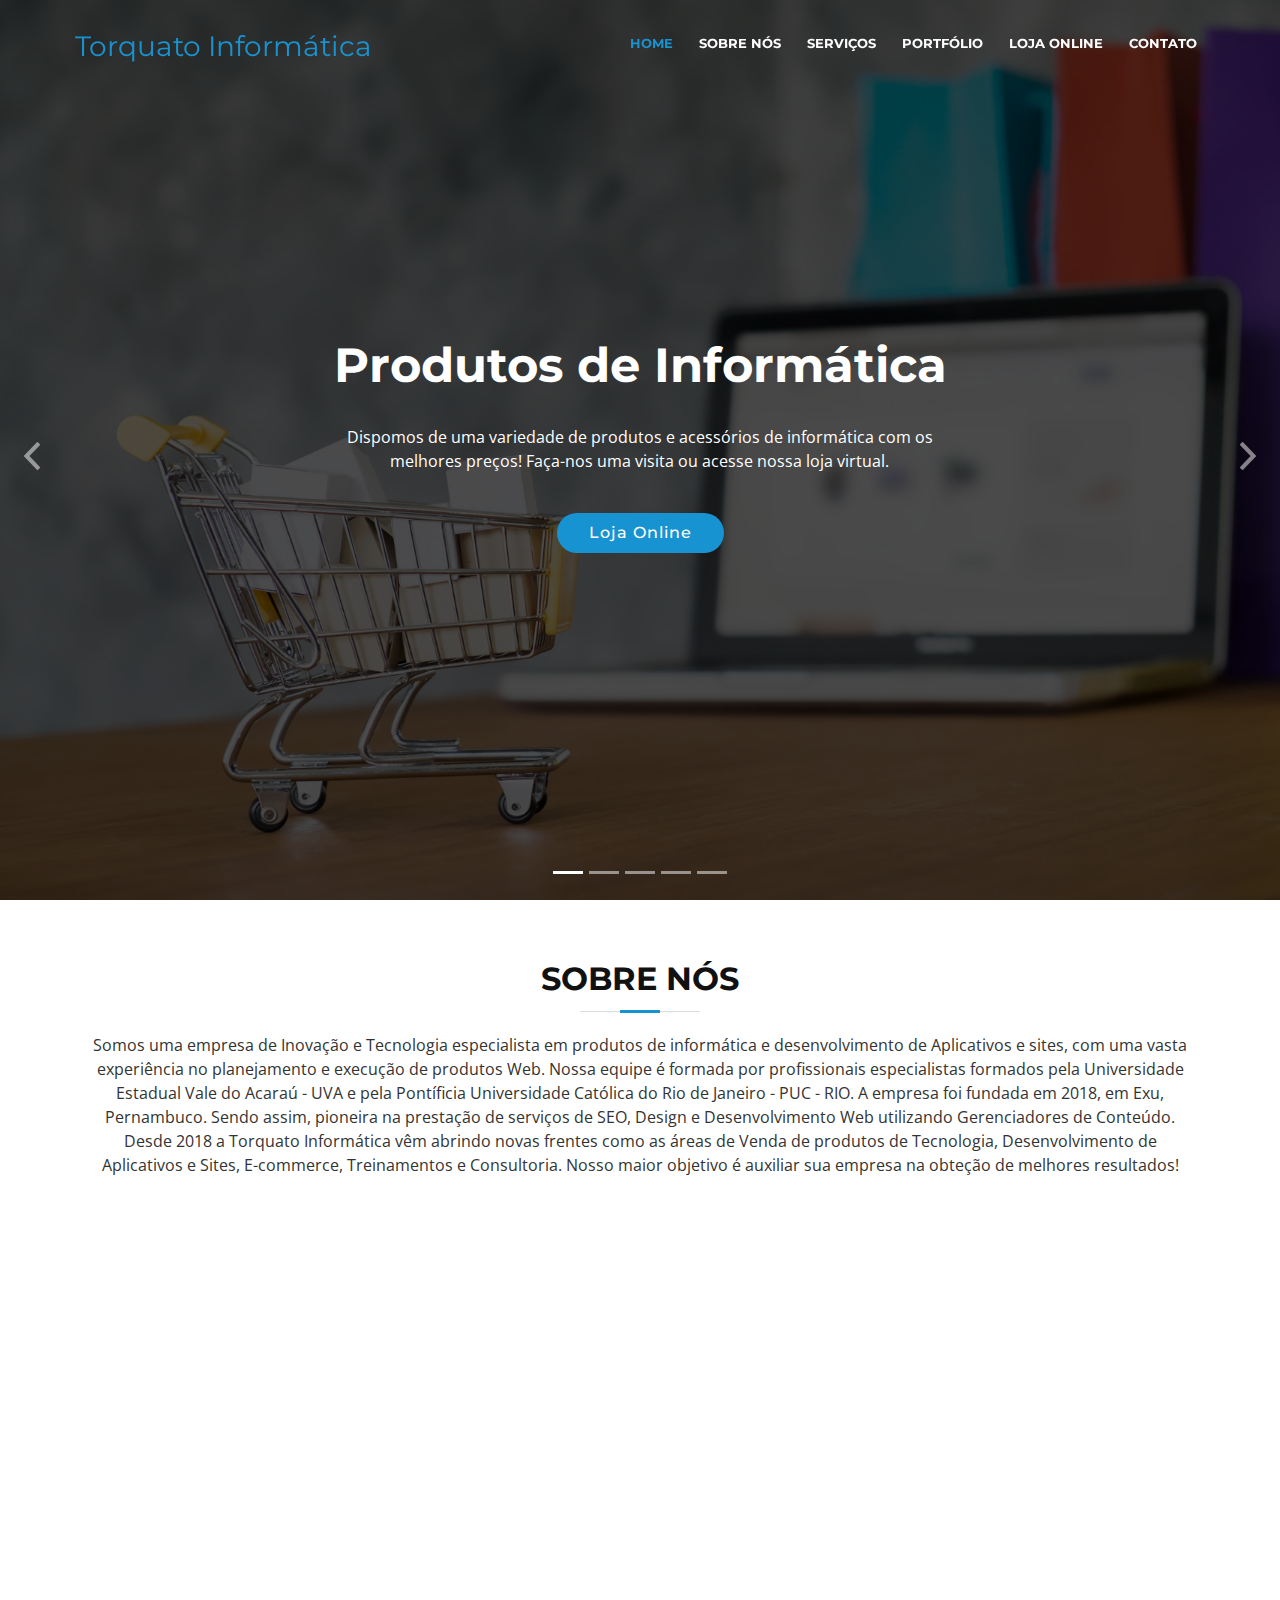
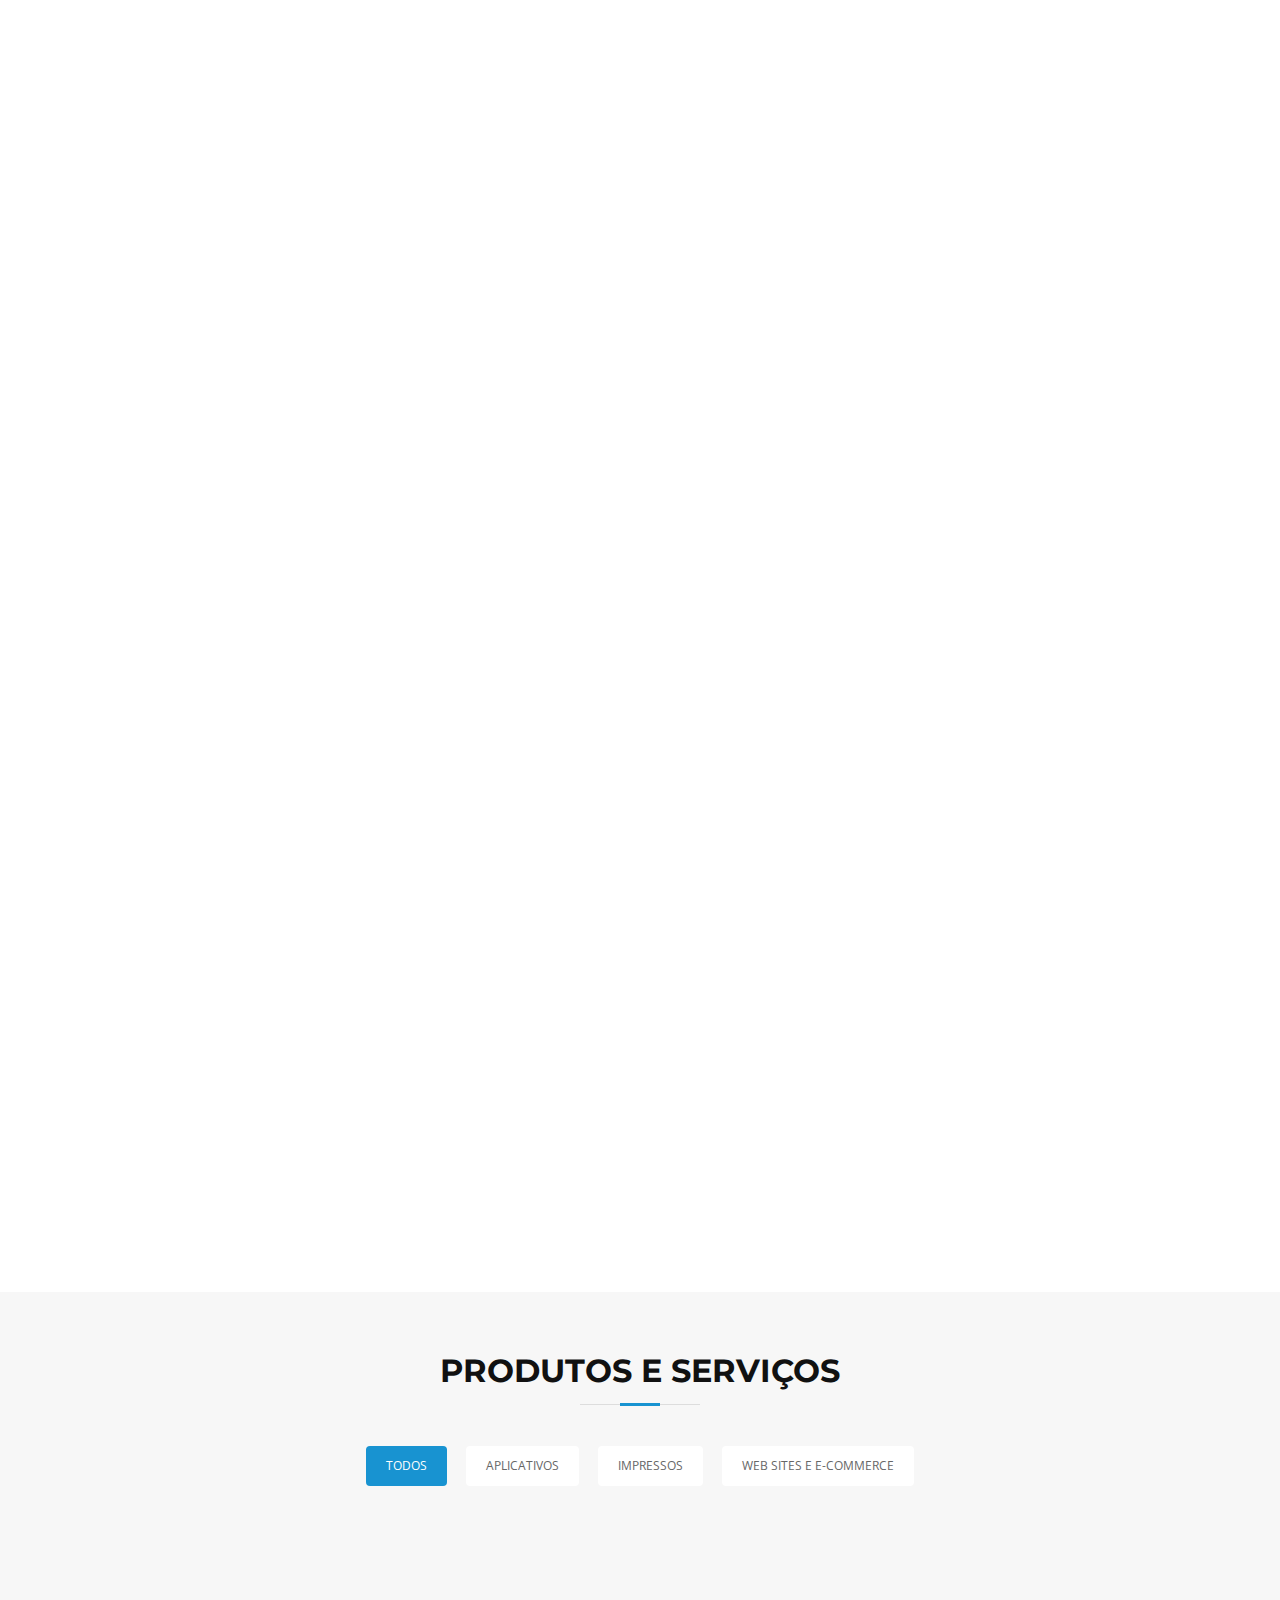
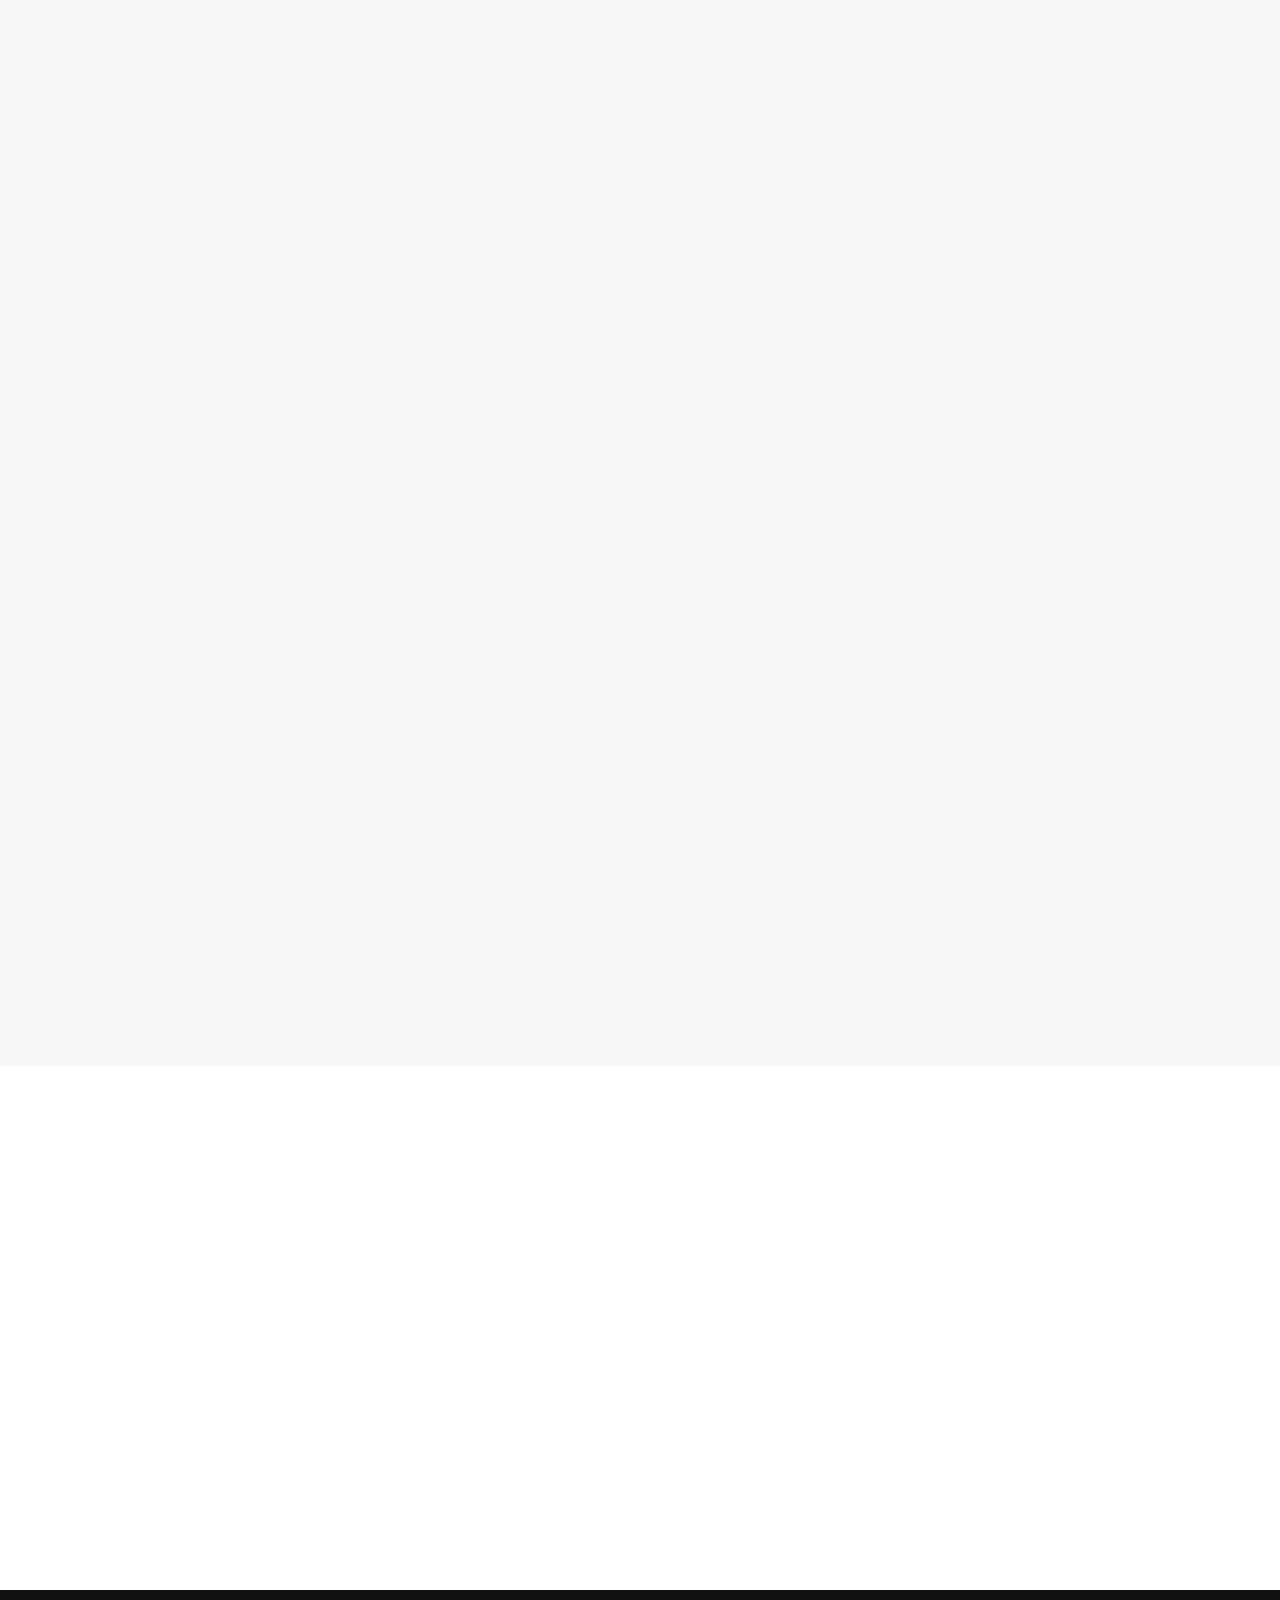
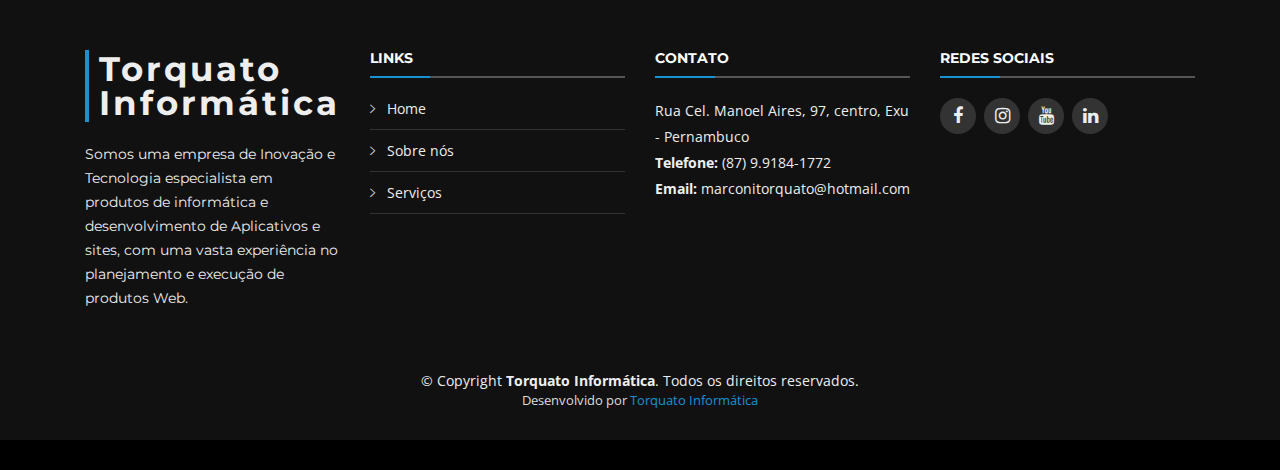
==== commit 0529bd1b: "mudancas no layout" ====
--- a/index.html
+++ b/index.html
@@ -95,7 +95,7 @@
               <div class="carousel-content">
                 <h2>Desenvolvimento de Aplicativos e sites</h2>
                 <p>Desenvolvemos sites responsivos e aplicativos para IOS, Android, Windows Phone e Desktop.</p>
-                <a href="https://forms.gle/tUThEvwGrD6Yw4Xt5" target="_blank" class="btn-get-started scrollto">Entre em contato</a>
+                <a href="https://forms.gle/tUThEvwGrD6Yw4Xt5" class="btn-get-started scrollto">Entre em contato</a>
               </div>
             </div>
           </div>
@@ -106,7 +106,7 @@
               <div class="carousel-content">
                 <h2>E-commerce</h2>
                 <p>Desenvolvemos a sua plataforma de negócios/loja virtual online.</p>
-                <a href="#contact" class="btn-get-started scrollto">Entre em contato</a>
+                <a href="https://forms.gle/tUThEvwGrD6Yw4Xt5" class="btn-get-started scrollto">Entre em contato</a>
               </div>
             </div>
           </div>
@@ -117,7 +117,7 @@
               <div class="carousel-content">
                 <h2>Manutenção de computadores</h2>
                 <p>Previna ou corrija os problemas nos computadores de casa ou da sua empresa.</p>
-                <a href="https://forms.gle/tUThEvwGrD6Yw4Xt5" class="btn-get-started scrollto" target="_blank">Entre em contato</a>
+                <a href="https://forms.gle/tUThEvwGrD6Yw4Xt5" class="btn-get-started scrollto" >Entre em contato</a>
               </div>
             </div>
           </div>
@@ -271,27 +271,33 @@
           <div class="col-lg-4 col-md-6 box wow bounceInUp" data-wow-duration="1.4s">
             <div class="icon"><i class="ion-ios-keypad-outline"></i></div>
             <h4 class="title"><a href="">Desenvolvimento de Aplicativos e Sites</a></h4>
-            <p class="description">Minim veniam, quis nostrud exercitation ullamco laboris nisi ut aliquip ex ea commodo consequat tarad limino ata</p>
+            <p class="description">O mundo dos aplicativos e web sites evolui constante e rapidamente, sabendo isso, nos da Torquato
+            Informática desenvolvemos aplicativos e web sites com o que há de mais inovador em tecnologia para as plataformas Android, IOS e Windos Phone
+          para alavancar ainda mais o seu negócio.</p>
           </div>
           <div class="col-lg-4 col-md-6 box wow bounceInUp" data-wow-duration="1.4s">
             <div class="icon"><i class="ion-ios-barcode-outline"></i></div>
             <h4 class="title"><a href="">Desenvolvimento de E-commerce</a></h4>
-            <p class="description">Duis aute irure dolor in reprehenderit in voluptate velit esse cillum dolore eu fugiat nulla pariatur</p>
+            <p class="description">Os consumidores cada vez mais exigem conforto e comodidade na hora da compra.
+            As vendas online através de sites de E-commerce proporcionam a eles facilidades e comodidade, a Torquato Informátia
+          Desenvolve seu site de comercio na internet com que há de mais inovador em tecnologia.</p>
           </div>
           <div class="col-lg-4 col-md-6 box wow bounceInUp" data-wow-delay="0.1s" data-wow-duration="1.4s">
             <div class="icon"><i class="ion-ios-browsers-outline"></i></div>
             <h4 class="title"><a href="">Manutenção de Computadores</a></h4>
-            <p class="description">Excepteur sint occaecat cupidatat non proident, sunt in culpa qui officia deserunt mollit anim id est laborum</p>
+            <p class="description">A Manutenção de computadores, normalmente, não é algo com o qual nos preocupamos, porém, mais cedo ou mais tarde ela precisará acontecer.Neste contexto a TorquatoInform
+            Informática chega ao mercado para oferecer estes serviços de manutenção preventiva e corretiva para que sua empresa possa manter suas atividades em pleno funcionamento.</p>
           </div>
           <div class="col-lg-4 col-md-6 box wow bounceInUp" data-wow-delay="0.1s" data-wow-duration="1.4s">
             <div class="icon"><i class="ion-ios-bookmarks-outline"></i></div>
             <h4 class="title"><a href="">Treinamentos</a></h4>
-            <p class="description">At vero eos et accusamus et iusto odio dignissimos ducimus qui blanditiis praesentium voluptatum deleniti atque</p>
+            <p class="description">Oferecemos consultoria e treinamentos práticos e ágeis para impulsionar sua carreira, negócio ou projeto. Transmita mais valor para sua empresa e seus clientes, tornando-se mais competitivo com economia, reduzindo riscos e melhorando seus resultados.</p>
           </div>
           <div class="col-lg-4 col-md-6 box wow bounceInUp" data-wow-delay="0.1s" data-wow-duration="1.4s">
             <div class="icon"><i class="ion-ios-people-outline"></i></div>
             <h4 class="title"><a href="">Gestão de Mídias Sociais</a></h4>
-            <p class="description">Et harum quidem rerum facilis est et expedita distinctio. Nam libero tempore, cum soluta nobis est eligendi</p>
+            <p class="description">Conquiste novos clientes com nosso serviço de gerenciamento de redes sociais. O gereniamento de redes sociais tornou-se uma estratégia indispensável para as empresas. Posicionar-se corretamente na internet é uma excelente forma de divulgar sua marca e
+              com certeza, uma das melhores formas de aproximar e fidelizar clientes.</p>
           </div>
 
         </div>
@@ -306,7 +312,7 @@
       <div class="container text-center">
         <h3>Nos conte um pouco sobre o seu projeto.</h3>
         <p> Retornaremos o mais breve possível!</p>
-        <a class="cta-btn" href="https://forms.gle/tUThEvwGrD6Yw4Xt5" target="_blank">Contato</a>
+        <a class="cta-btn" href="https://forms.gle/tUThEvwGrD6Yw4Xt5">Contato</a>
       </div>
     </section><!-- #call-to-action -->
 
@@ -849,7 +855,7 @@
           <div class="col-lg-3 col-md-6 footer-newsletter">
             <h4>Redes Sociais</h4>
             <div class="social-links">
-              <a href="https://twitter.com/TorquatoInform1" target="_blank" class="twitter"><i class="fa fa-twitter"></i></a>
+              <!--<a href="#" target="_blank" class="twitter"><i class="fa fa-twitter"></i></a>-->
               <a href="https://www.facebook.com/Torquato-Inform%C3%A1tica-307924103454676/" target="_blank" class="facebook"><i class="fa fa-facebook"></i></a>
               <a href="https://www.instagram.com/tor4info/" target="_blank" class="instagram"><i class="fa fa-instagram"></i></a>
               <a href="https://www.youtube.com/channel/UCLfK2ijOabtDan2GdkhL4NQ" target="_blank" class="google-plus"><i class="fa fa-youtube"></i></a>
--- a/css/style.css
+++ b/css/style.css
@@ -1,10 +1,3 @@
-/*
-  Theme Name: BizPage
-  Theme URL: https://bootstrapmade.com/bizpage-bootstrap-business-template/
-  Author: BootstrapMade.com
-  License: https://bootstrapmade.com/license/
-*/
-
 /*--------------------------------------------------------------
 # General
 --------------------------------------------------------------*/
@@ -16,14 +9,14 @@
 }
 
 a {
-  color: #18d26e;
+  color: #1893d1;
   transition: 0.5s;
 }
 
 a:hover,
 a:active,
 a:focus {
-  color: #18d36e;
+  color: #1893d1;
   outline: none;
   text-decoration: none;
 }
@@ -50,7 +43,7 @@
 .back-to-top {
   position: fixed;
   display: none;
-  background: #18d26e;
+  background: #1893d1;
   color: #fff;
   width: 44px;
   height: 44px;
@@ -88,7 +81,7 @@
   top: calc(50% - 30px);
   left: calc(50% - 30px);
   border: 6px solid #f2f2f2;
-  border-top: 6px solid #18d26e;
+  border-top: 6px solid #1893d1;
   border-radius: 50%;
   width: 60px;
   height: 60px;
@@ -160,7 +153,7 @@
 #header #logo h1 a:hover {
   color: #fff;
   padding-left: 10px;
-  border-left: 4px solid #18d26e;
+  border-left: 4px solid #1893d1;
 }
 
 #header #logo img {
@@ -297,12 +290,12 @@
   transition: 0.5s;
   margin: 10px;
   color: #fff;
-  background: #18d26e;
+  background: #1893d1;
 }
 
 #intro .btn-get-started:hover {
   background: #fff;
-  color: #18d26e;
+  color: #1893d1;
 }
 
 /*--------------------------------------------------------------
@@ -391,7 +384,7 @@
 
 .nav-menu li:hover > a,
 .nav-menu > .menu-active > a {
-  color: #18d26e;
+  color: #1893d1;
 }
 
 .nav-menu > li {
@@ -419,7 +412,7 @@
 }
 
 .nav-menu ul li:hover > a {
-  color: #18d26e;
+  color: #1893d1;
 }
 
 .nav-menu ul ul {
@@ -488,7 +481,7 @@
 }
 
 #mobile-nav ul li a:hover {
-  color: #18d26e;
+  color: #1893d1;
 }
 
 #mobile-nav ul li li {
@@ -496,7 +489,7 @@
 }
 
 #mobile-nav ul li.menu-active a {
-  color: #18d26e;
+  color: #1893d1;
 }
 
 #mobile-nav ul .menu-has-children i {
@@ -509,7 +502,7 @@
 }
 
 #mobile-nav ul .menu-has-children i.fa-chevron-up {
-  color: #18d26e;
+  color: #1893d1;
 }
 
 #mobile-nav ul .menu-has-children li a {
@@ -517,7 +510,7 @@
 }
 
 #mobile-nav ul .menu-item-active {
-  color: #18d26e;
+  color: #1893d1;
 }
 
 #mobile-body-overly {
@@ -579,7 +572,7 @@
   display: block;
   width: 40px;
   height: 3px;
-  background: #18d26e;
+  background: #1893d1;
   bottom: 0;
   left: calc(50% - 20px);
 }
@@ -613,7 +606,7 @@
 }
 
 #featured-services i {
-  color: #18d26e;
+  color: #1893d1;
   font-size: 48px;
   display: inline-block;
   line-height: 1;
@@ -630,7 +623,7 @@
 }
 
 #featured-services h4 a:hover {
-  color: #18d26e;
+  color: #1893d1;
 }
 
 #featured-services p {
@@ -687,7 +680,7 @@
   padding-top: 8px;
   text-align: center;
   position: absolute;
-  background-color: #18d26e;
+  background-color: #1893d1;
   border-radius: 50%;
   text-align: center;
   border: 4px solid #fff;
@@ -708,7 +701,7 @@
 }
 
 #about .about-col:hover i {
-  color: #18d26e;
+  color: #1893d1;
 }
 
 #about .about-col h2 {
@@ -725,7 +718,7 @@
 }
 
 #about .about-col h2 a:hover {
-  color: #18d26e;
+  color: #1893d1;
 }
 
 #about .about-col p {
@@ -754,7 +747,7 @@
 }
 
 #services .icon i {
-  color: #18d26e;
+  color: #1893d1;
   font-size: 36px;
   line-height: 1;
   transition: 0.5s;
@@ -772,7 +765,7 @@
 }
 
 #services .box:hover .title a {
-  color: #18d26e;
+  color: #1893d1;
 }
 
 #services .description {
@@ -817,8 +810,8 @@
 }
 
 #call-to-action .cta-btn:hover {
-  background: #18d26e;
-  border: 2px solid #18d26e;
+  background: #1893d1;
+  border: 2px solid #ffffff;
 }
 
 /* Call To Action Section
@@ -884,7 +877,7 @@
   font-weight: bold;
   font-size: 48px;
   display: block;
-  color: #18d26e;
+  color: #1893d1;
 }
 
 #facts .counters p {
@@ -931,7 +924,7 @@
 
 #portfolio #portfolio-flters li:hover,
 #portfolio #portfolio-flters li.filter-active {
-  background: #18d26e;
+  background: #1893d1;
   color: #fff;
 }
 
@@ -991,7 +984,7 @@
 
 #portfolio .portfolio-item figure .link-preview:hover,
 #portfolio .portfolio-item figure .link-details:hover {
-  background: #18d26e;
+  background: #1893d1;
 }
 
 #portfolio .portfolio-item figure .link-preview:hover i,
@@ -1040,7 +1033,7 @@
 }
 
 #portfolio .portfolio-item .portfolio-info h4 a:hover {
-  color: #18d26e;
+  color: #1893d1;
 }
 
 #portfolio .portfolio-item .portfolio-info p {
@@ -1086,7 +1079,7 @@
 }
 
 #clients .owl-dot.active {
-  background-color: #18d26e;
+  background-color: #1893d1;
 }
 
 /* Testimonials Section
@@ -1160,7 +1153,7 @@
 }
 
 #testimonials .owl-dot.active {
-  background-color: #18d26e;
+  background-color: #1893d1;
 }
 
 /* Team Section
@@ -1240,7 +1233,7 @@
 }
 
 #team .member .social a:hover {
-  color: #18d26e;
+  color: #1893d1;
 }
 
 #team .member .social i {
@@ -1264,7 +1257,7 @@
   font-size: 48px;
   display: inline-block;
   margin-bottom: 10px;
-  color: #18d26e;
+  color: #1893d1;
 }
 
 #contact .contact-info address,
@@ -1286,7 +1279,7 @@
 }
 
 #contact .contact-info a:hover {
-  color: #18d26e;
+  color: #1893d1;
 }
 
 #contact .contact-address,
@@ -1297,7 +1290,7 @@
 
 #contact .form #sendmessage {
   color: #18d26e;
-  border: 1px solid #18d26e;
+  border: 1px solid #1893d1;
   display: none;
   text-align: center;
   padding: 15px;
@@ -1338,7 +1331,7 @@
 }
 
 #contact .form button[type="submit"] {
-  background: #18d26e;
+  background: #1893d1;
   border: 0;
   padding: 10px 30px;
   color: #fff;
@@ -1378,7 +1371,7 @@
   font-family: "Montserrat", sans-serif;
   font-weight: 700;
   letter-spacing: 3px;
-  border-left: 4px solid #18d26e;
+  border-left: 4px solid #1893d1;
 }
 
 #footer .footer-top .footer-info p {
@@ -1405,7 +1398,7 @@
 }
 
 #footer .footer-top .social-links a:hover {
-  background: #18d26e;
+  background: #1893d1;
   color: #fff;
 }
 
@@ -1433,7 +1426,7 @@
 }
 
 #footer .footer-top h4::after {
-  background: #18d26e;
+  background: #1893d1;
   width: 60px;
 }
 
@@ -1466,7 +1459,7 @@
 }
 
 #footer .footer-top .footer-links ul a:hover {
-  color: #18d26e;
+  color: #1893d1;
 }
 
 #footer .footer-top .footer-contact {
@@ -1488,7 +1481,7 @@
 }
 
 #footer .footer-top .footer-newsletter input[type="submit"] {
-  background: #18d26e;
+  background: #1893d1;
   border: 0;
   width: 35%;
   padding: 6px 0;
@@ -1499,7 +1492,7 @@
 }
 
 #footer .footer-top .footer-newsletter input[type="submit"]:hover {
-  background: #13a456;
+  background: #1893d1;
 }
 
 #footer .copyright {
@@ -1579,4 +1572,4 @@
   #mobile-nav-toggle {
     display: inline;
   }
-}+}
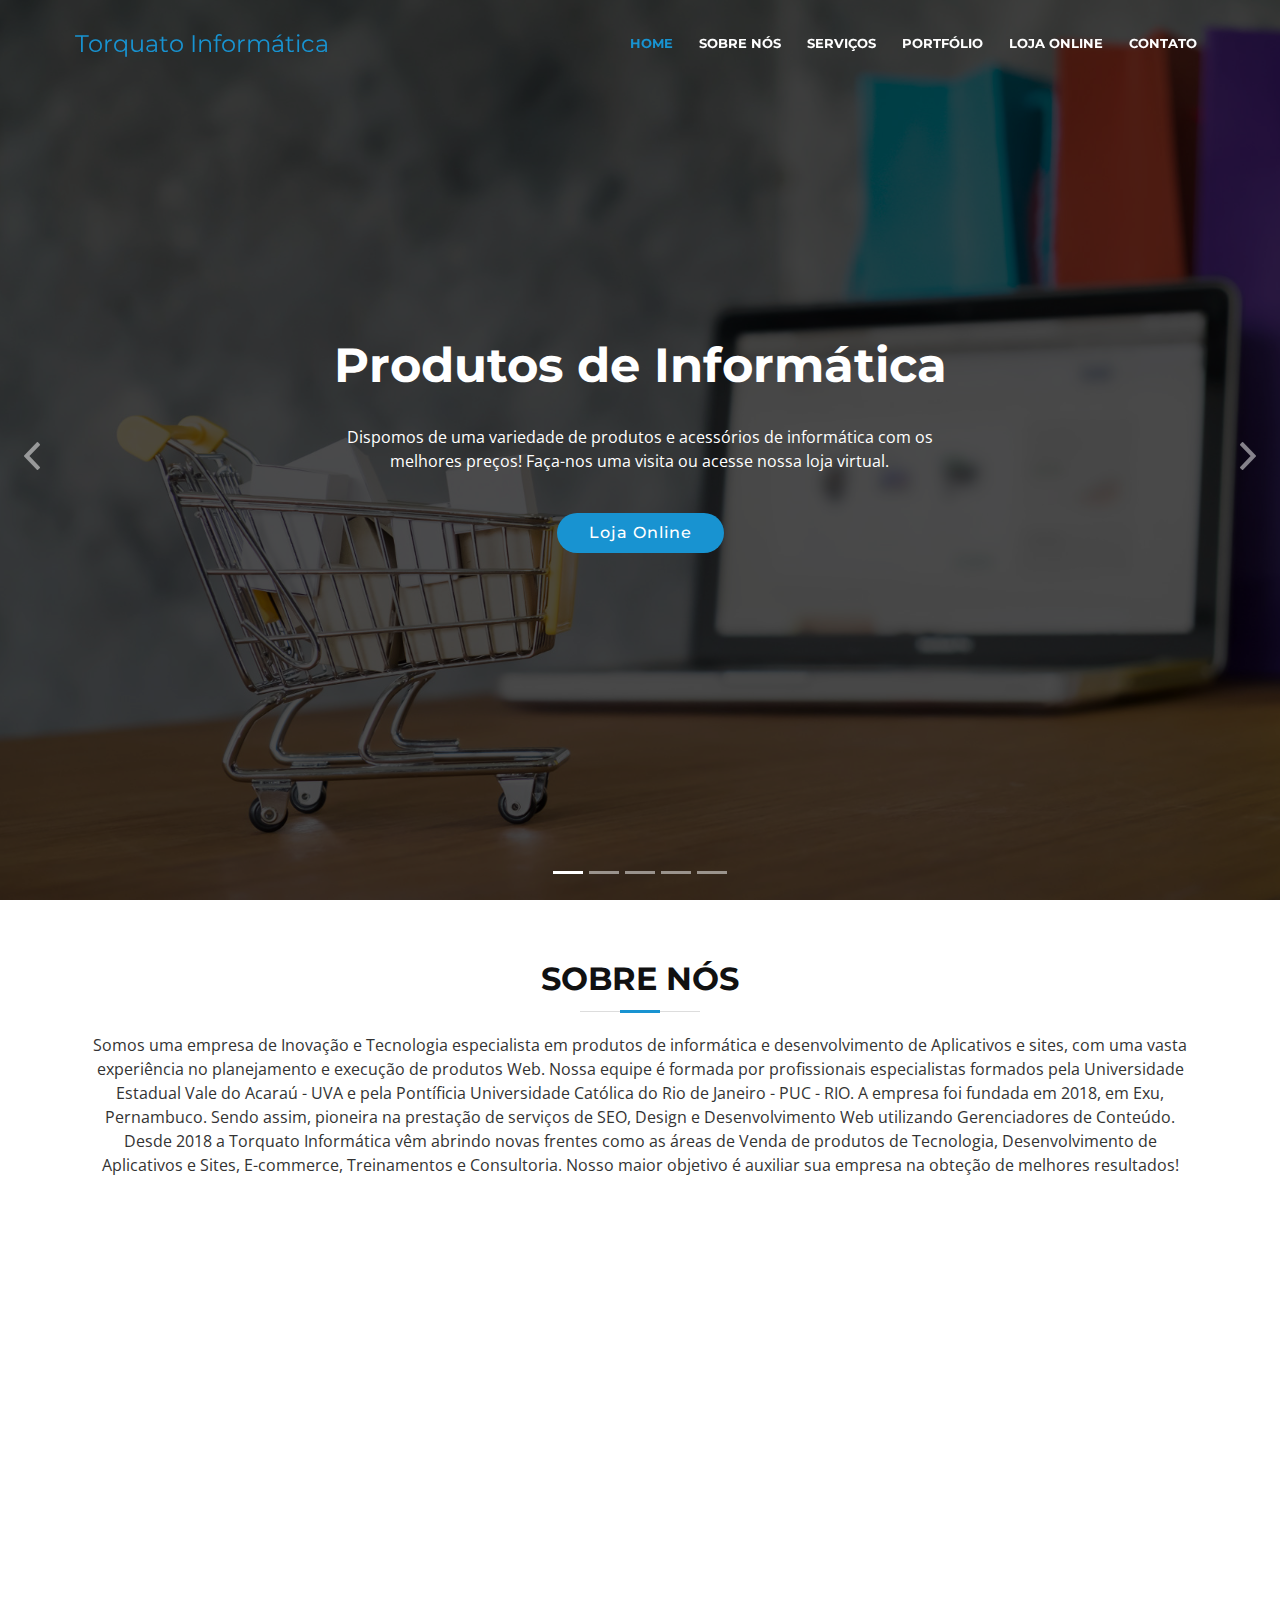
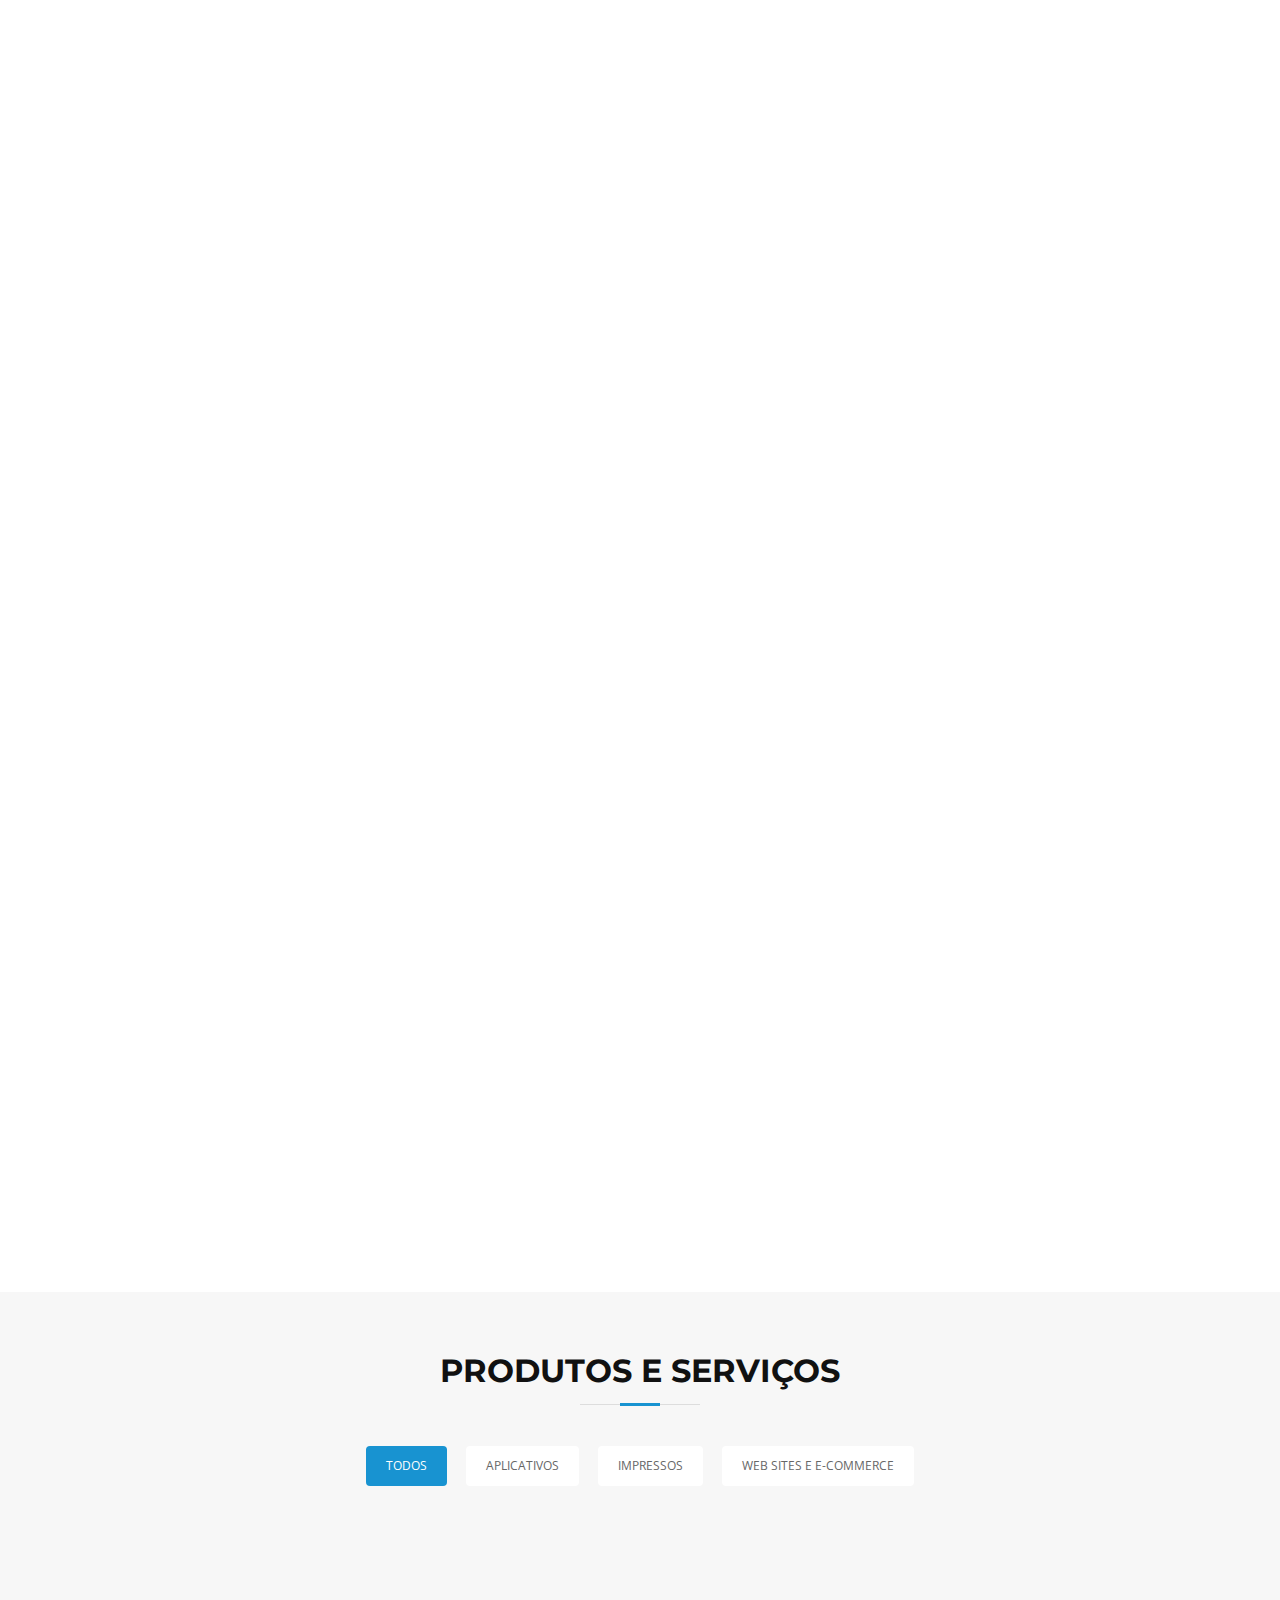
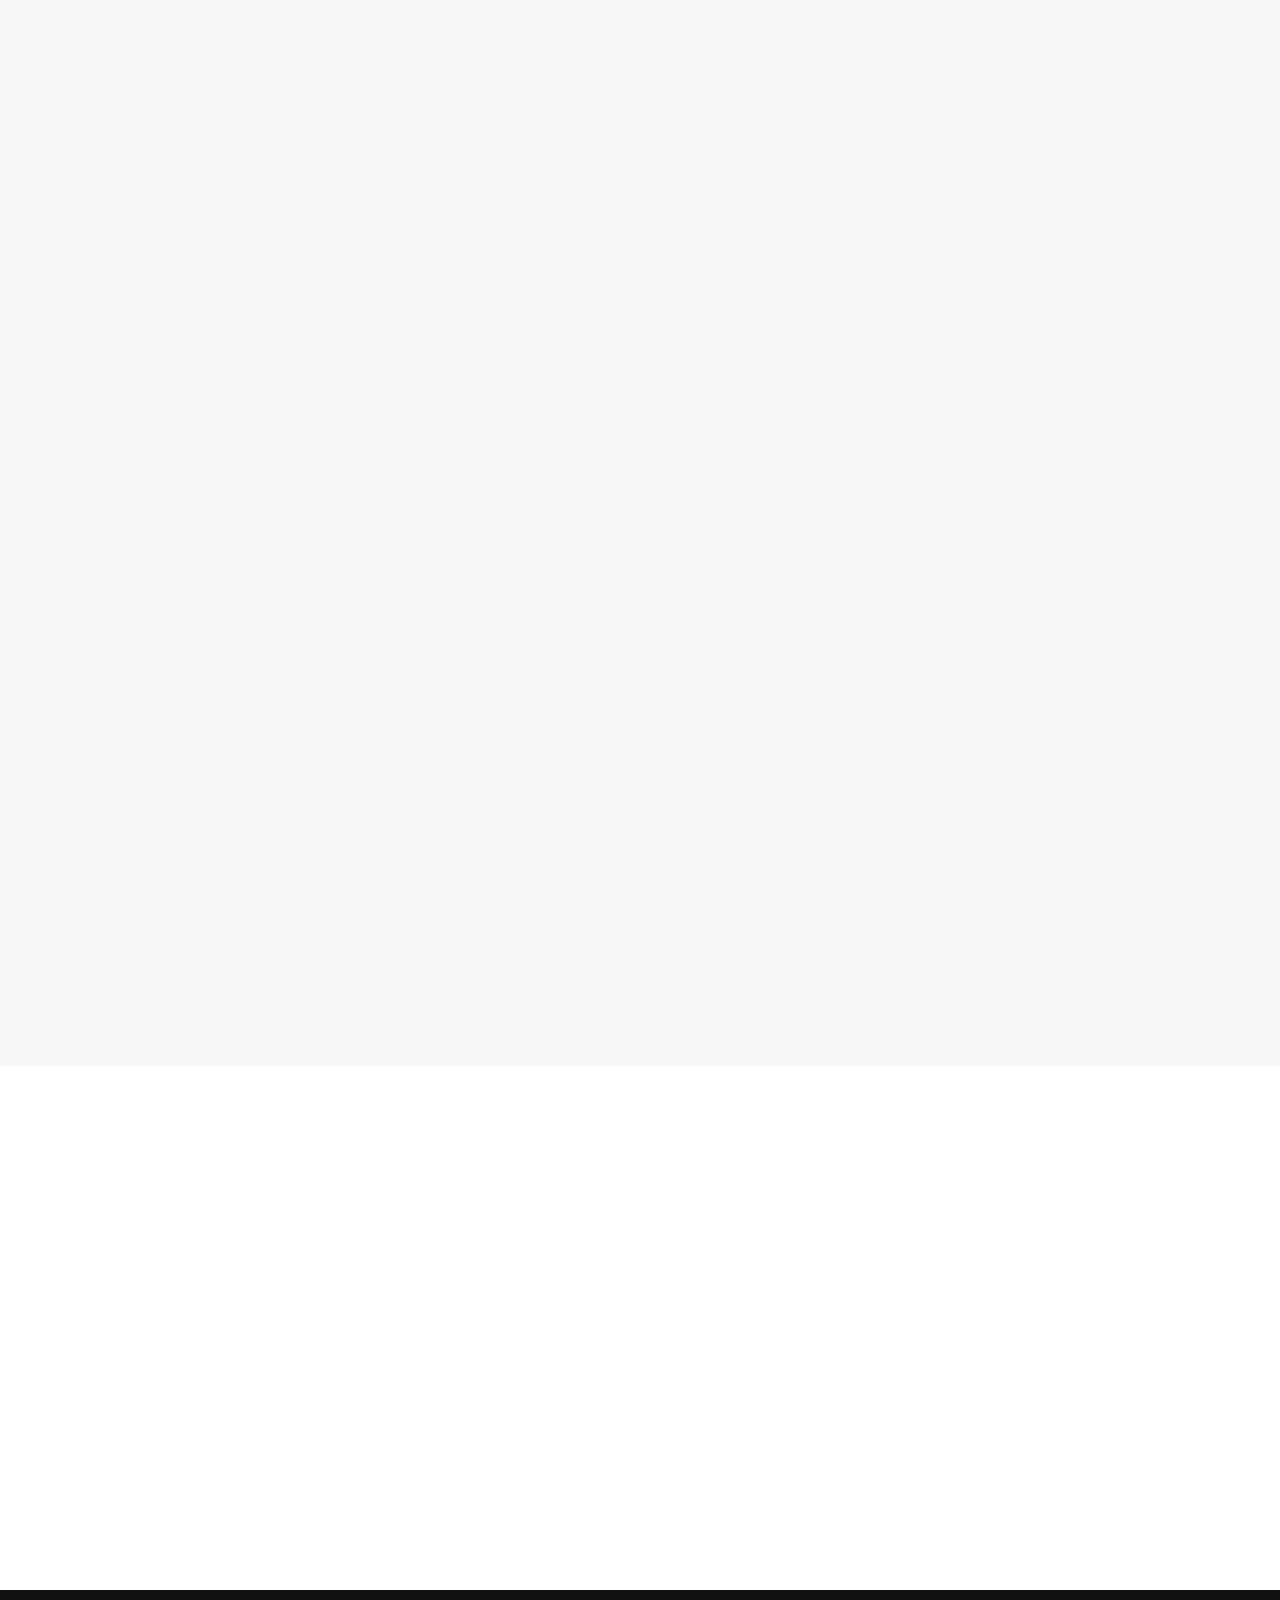
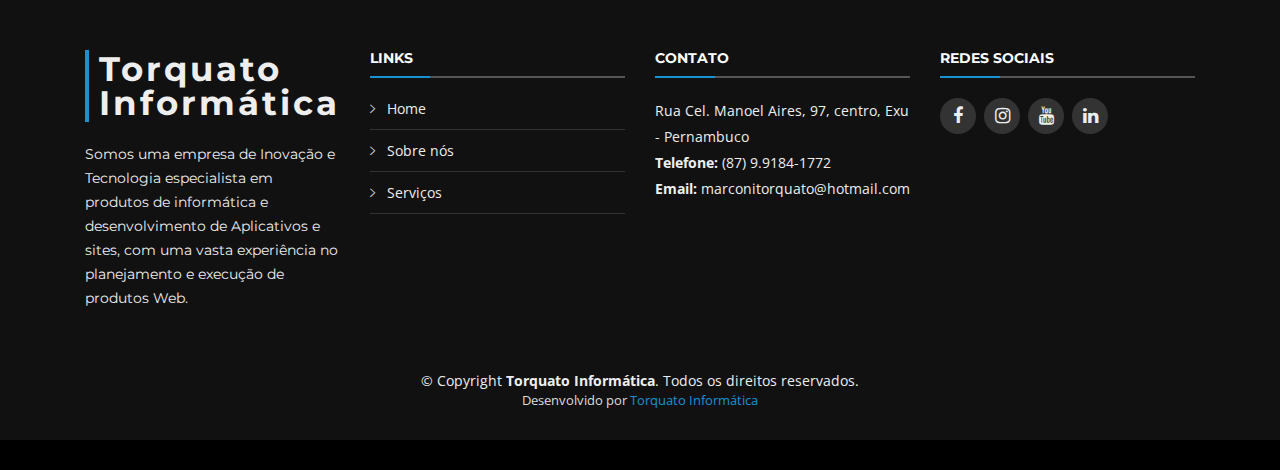
==== commit c7d6247b: "Diminuicao tamanho titulo" ====
--- a/index.html
+++ b/index.html
@@ -39,7 +39,7 @@
     <div class="container-fluid">
 
       <div id="logo" class="pull-left">
-        <h3><a href="#intro" class="scrollto">Torquato Informática</a></h3>
+        <h4><a href="#intro" class="scrollto">Torquato Informática</a></h4>
         <!--<h1><a href="#intro" class="scrollto">Informática</a></h1>-->
         <!-- Uncomment below if you prefer to use an image logo -->
         <!--<a href="#intro"><img src="img/apple-touch-icon.png" alt="Torquato Informática" title="Torquato Informática" /></a>-->
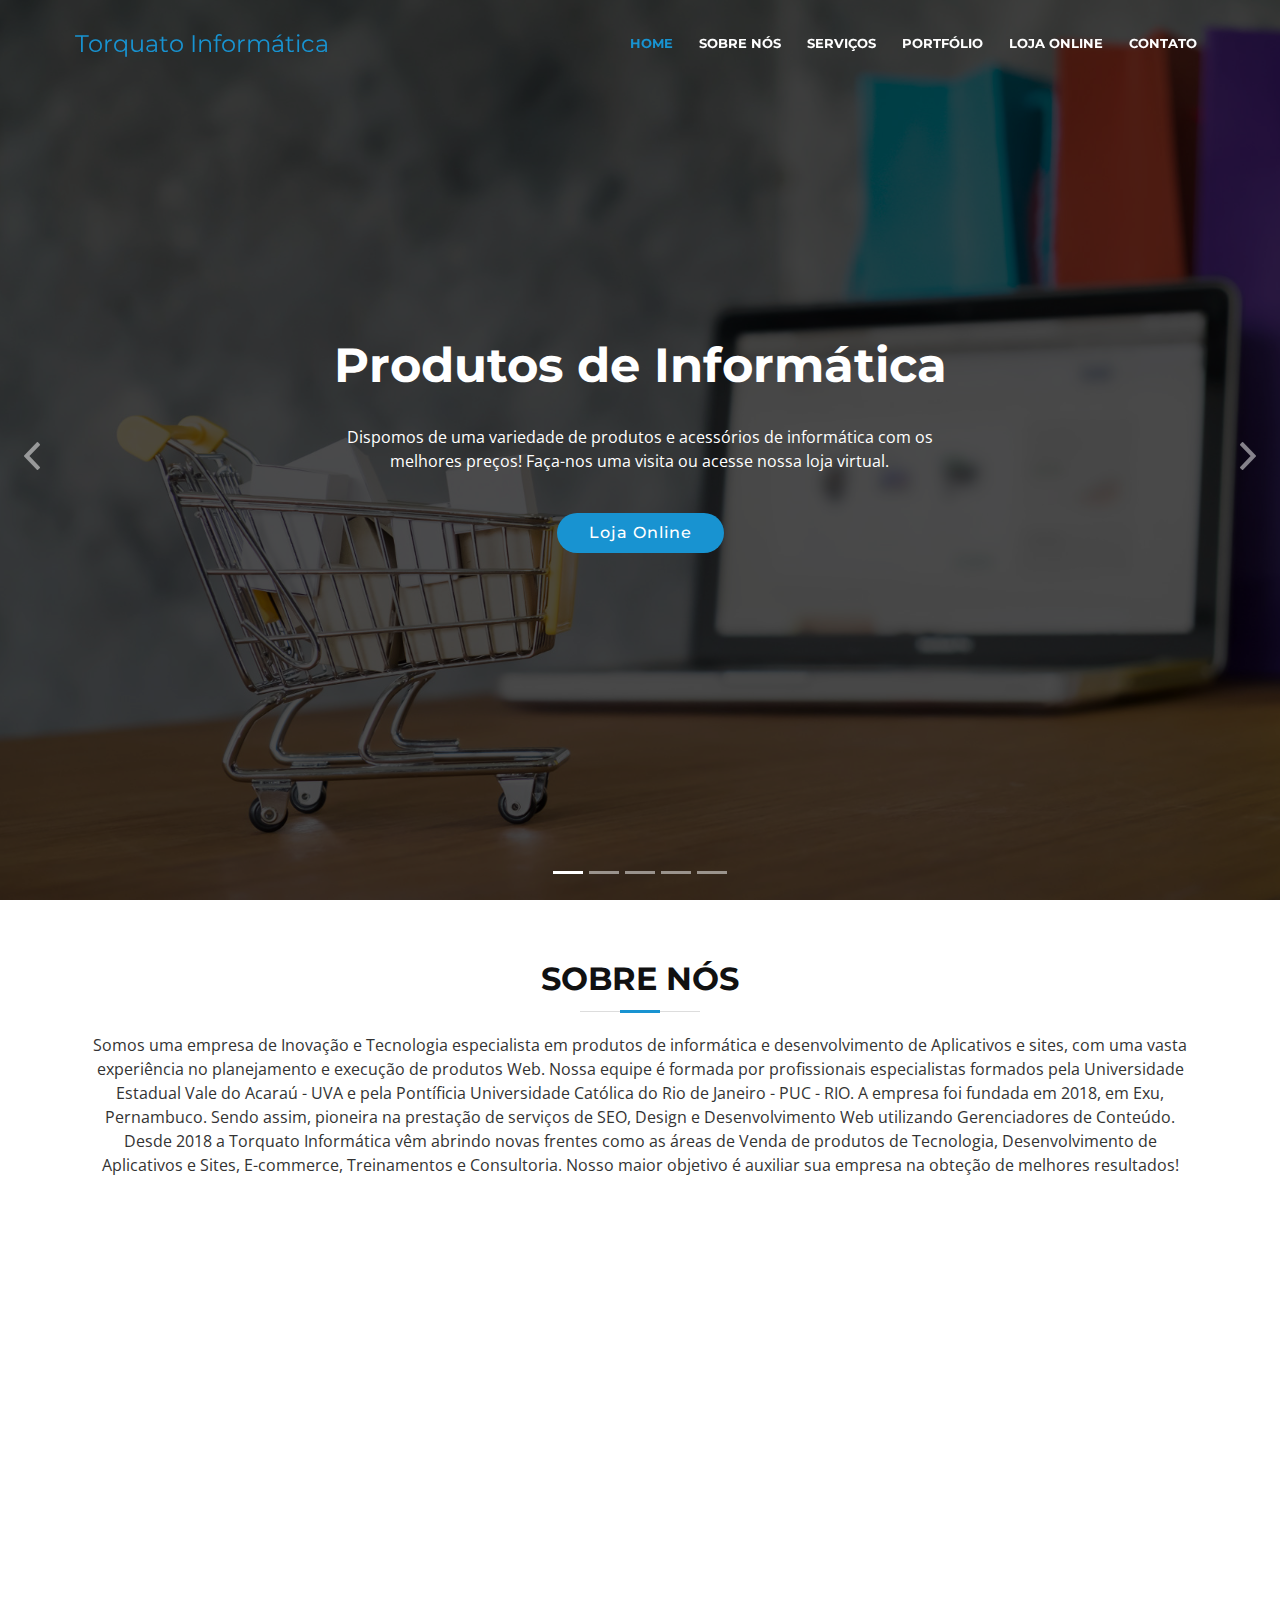
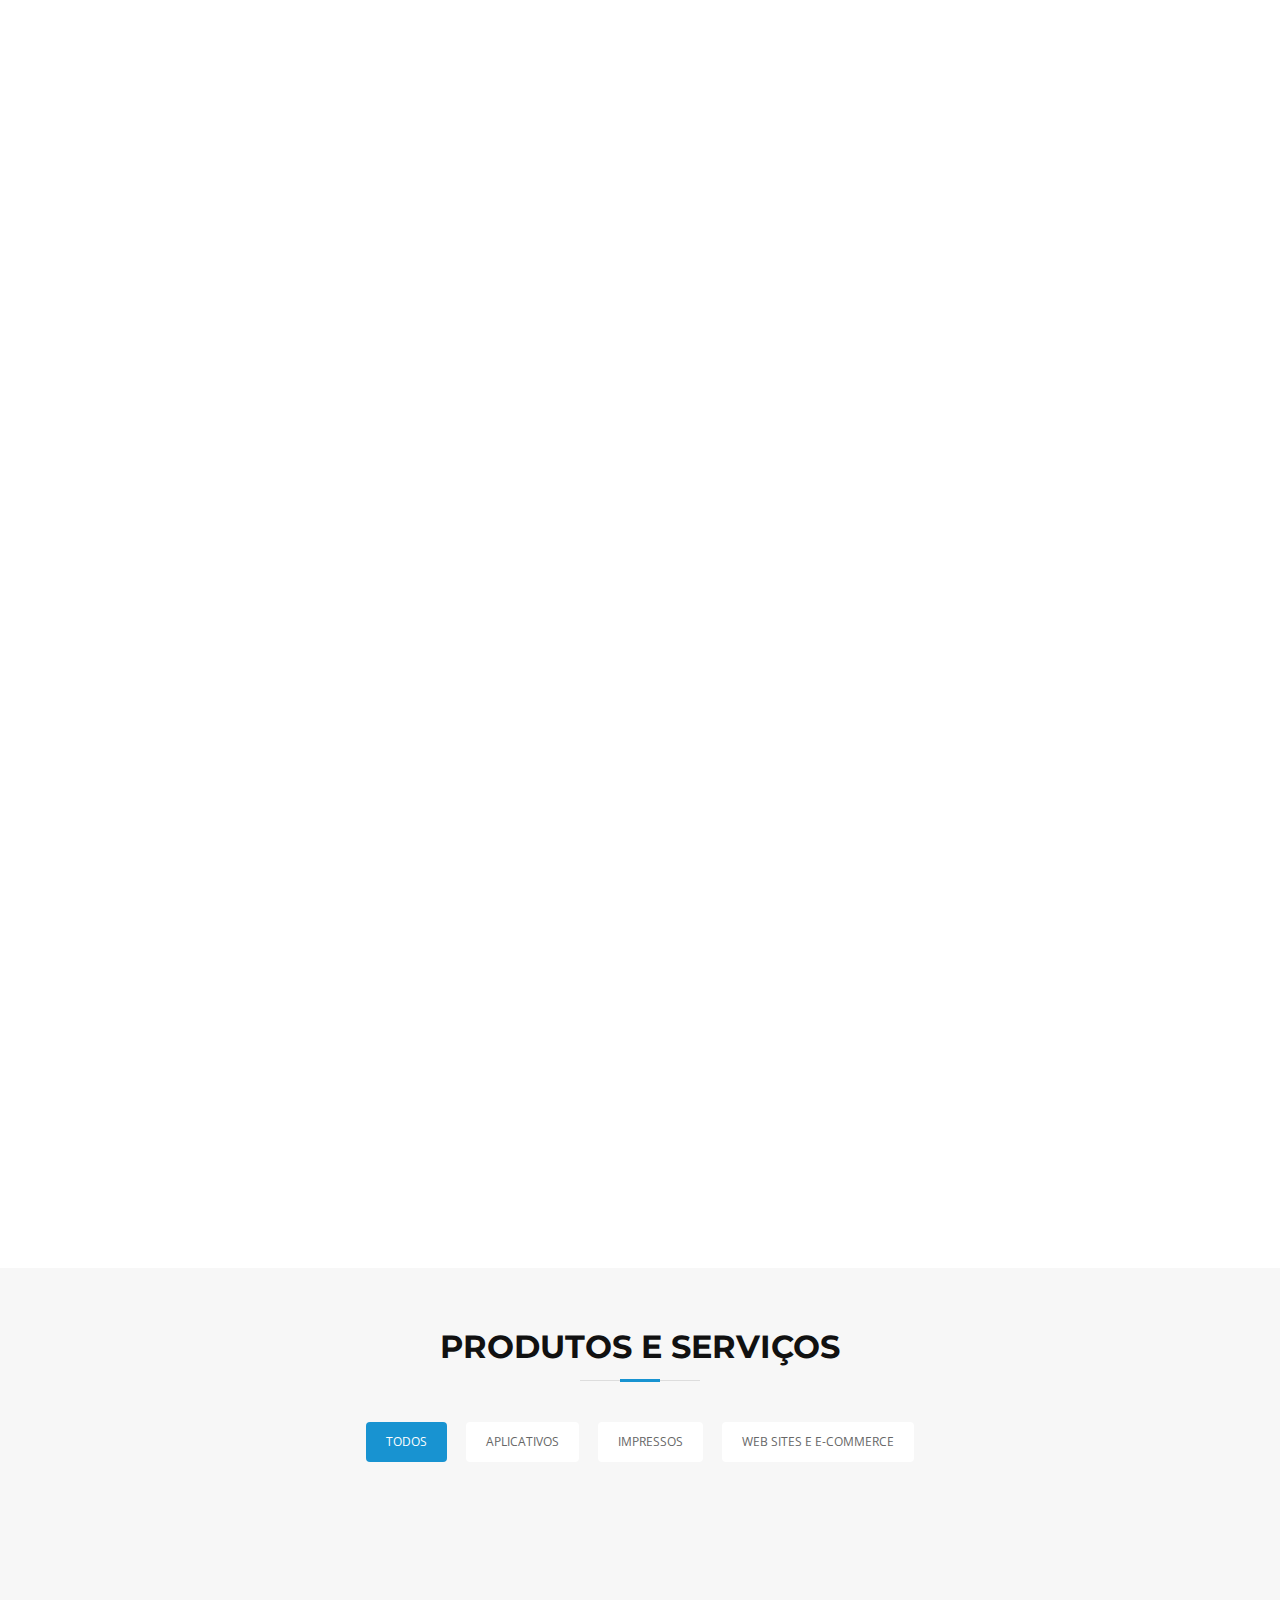
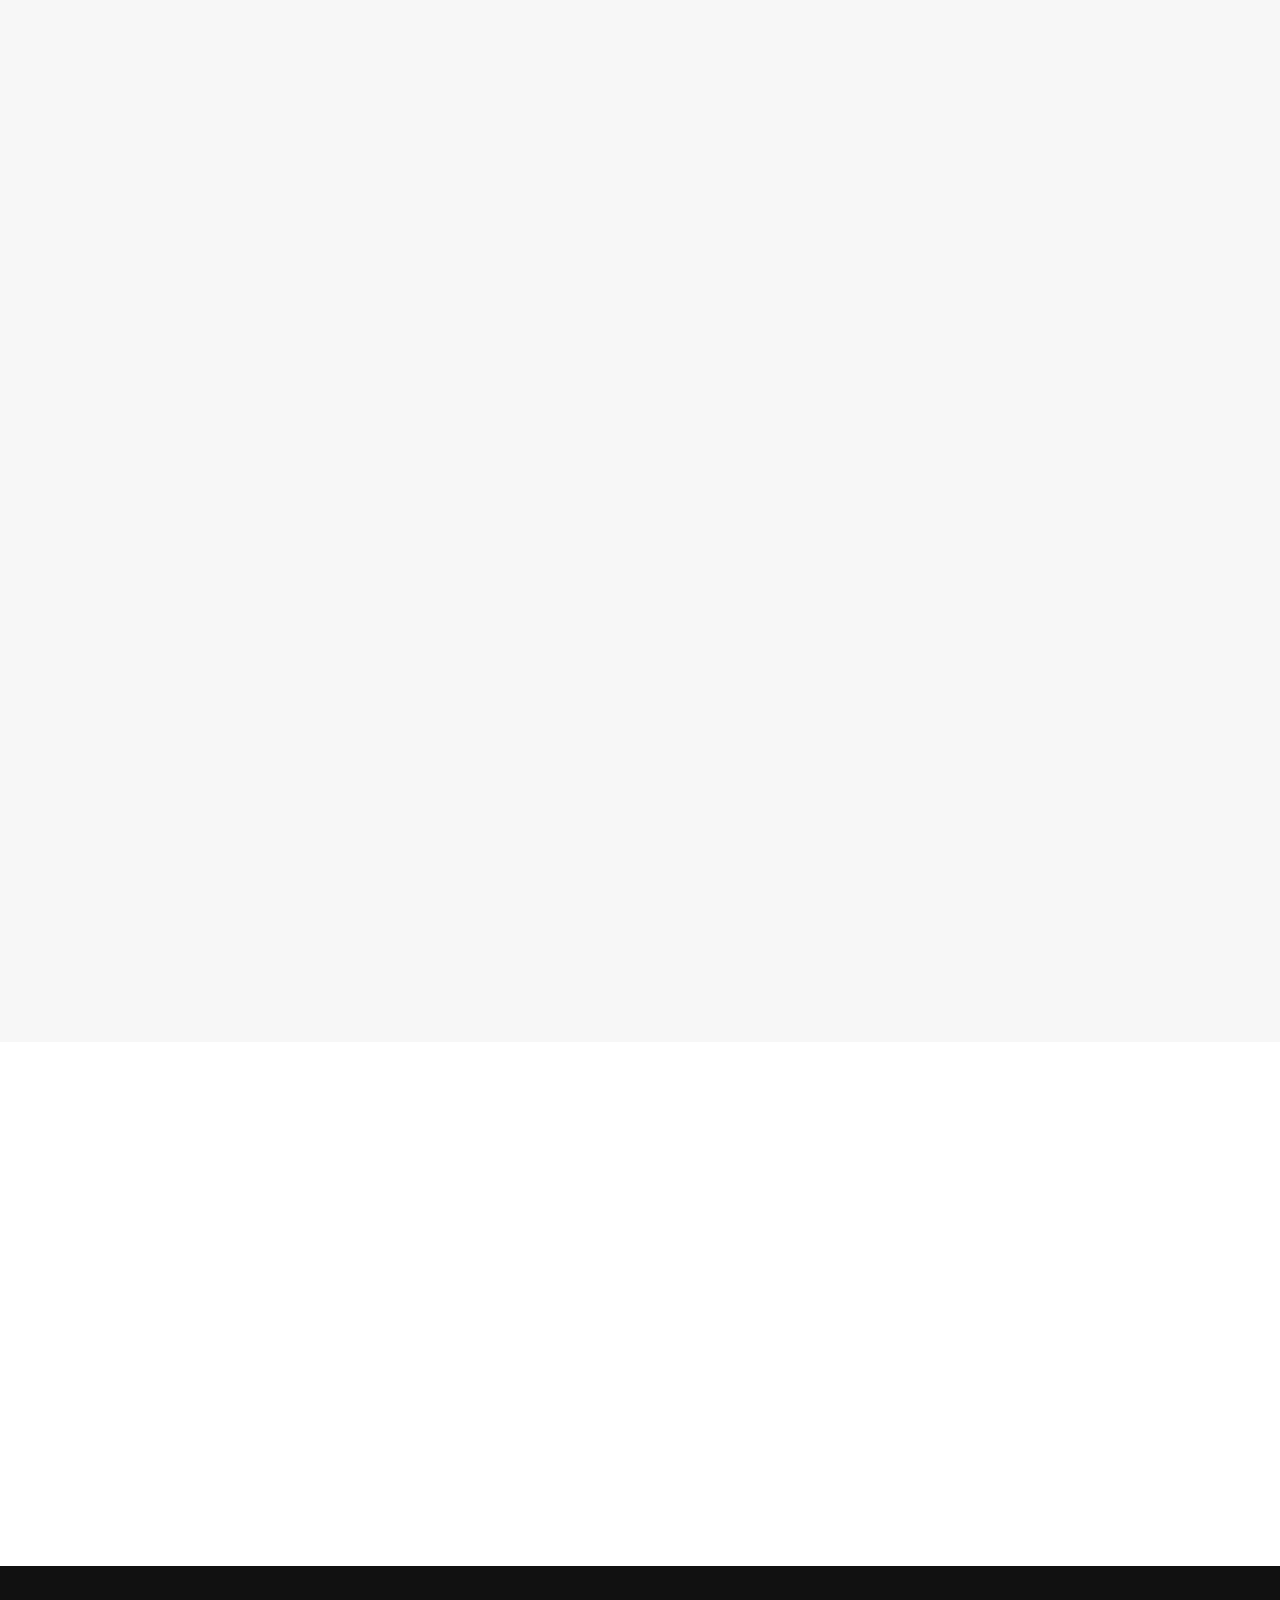
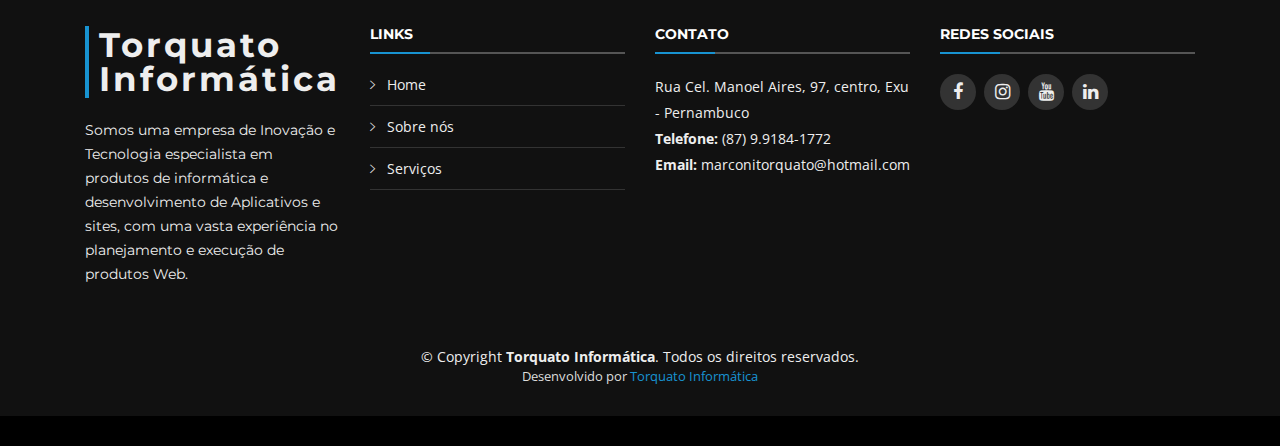
==== commit 72ab23b5: "correcao gramatica" ====
--- a/index.html
+++ b/index.html
@@ -258,7 +258,7 @@
 
         <header class="section-header wow fadeInUp">
           <h3>Nossos Serviços</h3>
-          <p>Conheça aseguir nosso principais serviços.</p>
+          <p>Conheça a seguir nossos principais serviços.</p>
         </header>
 
         <div class="row">
@@ -266,13 +266,13 @@
           <div class="col-lg-4 col-md-6 box wow bounceInUp" data-wow-duration="1.4s">
             <div class="icon"><i class="ion-ios-cart-outline"></i></div>
             <h4 class="title"><a href="">Venda de Produtos de Informática</a></h4>
-            <p class="description">Nossa epresa conta com um variado portifólio de produtos e acessórios da área de informática. Dispomos desde dispositivos periféricos como pendrives  e HD'S, até dispositivos de hardware e software. Tudo com alta qualidade e preço baixo. </p>
+            <p class="description">Nossa empresa conta com um variado portifólio de produtos e acessórios da área de informática. Dispomos desde dispositivos periféricos como pendrives  e HD'S, até dispositivos de hardware e software. Tudo com alta qualidade e preço baixo. </p>
           </div>
           <div class="col-lg-4 col-md-6 box wow bounceInUp" data-wow-duration="1.4s">
             <div class="icon"><i class="ion-ios-keypad-outline"></i></div>
             <h4 class="title"><a href="">Desenvolvimento de Aplicativos e Sites</a></h4>
             <p class="description">O mundo dos aplicativos e web sites evolui constante e rapidamente, sabendo isso, nos da Torquato
-            Informática desenvolvemos aplicativos e web sites com o que há de mais inovador em tecnologia para as plataformas Android, IOS e Windos Phone
+            Informática desenvolvemos aplicativos e web sites com o que há de mais inovador em tecnologia para as plataformas Android, IOS e Windows Phone
           para alavancar ainda mais o seu negócio.</p>
           </div>
           <div class="col-lg-4 col-md-6 box wow bounceInUp" data-wow-duration="1.4s">
@@ -285,7 +285,7 @@
           <div class="col-lg-4 col-md-6 box wow bounceInUp" data-wow-delay="0.1s" data-wow-duration="1.4s">
             <div class="icon"><i class="ion-ios-browsers-outline"></i></div>
             <h4 class="title"><a href="">Manutenção de Computadores</a></h4>
-            <p class="description">A Manutenção de computadores, normalmente, não é algo com o qual nos preocupamos, porém, mais cedo ou mais tarde ela precisará acontecer.Neste contexto a TorquatoInform
+            <p class="description">A Manutenção de computadores, normalmente, não é algo com o qual nos preocupamos, porém, mais cedo ou mais tarde ela precisará acontecer.Neste contexto a Torquato
             Informática chega ao mercado para oferecer estes serviços de manutenção preventiva e corretiva para que sua empresa possa manter suas atividades em pleno funcionamento.</p>
           </div>
           <div class="col-lg-4 col-md-6 box wow bounceInUp" data-wow-delay="0.1s" data-wow-duration="1.4s">
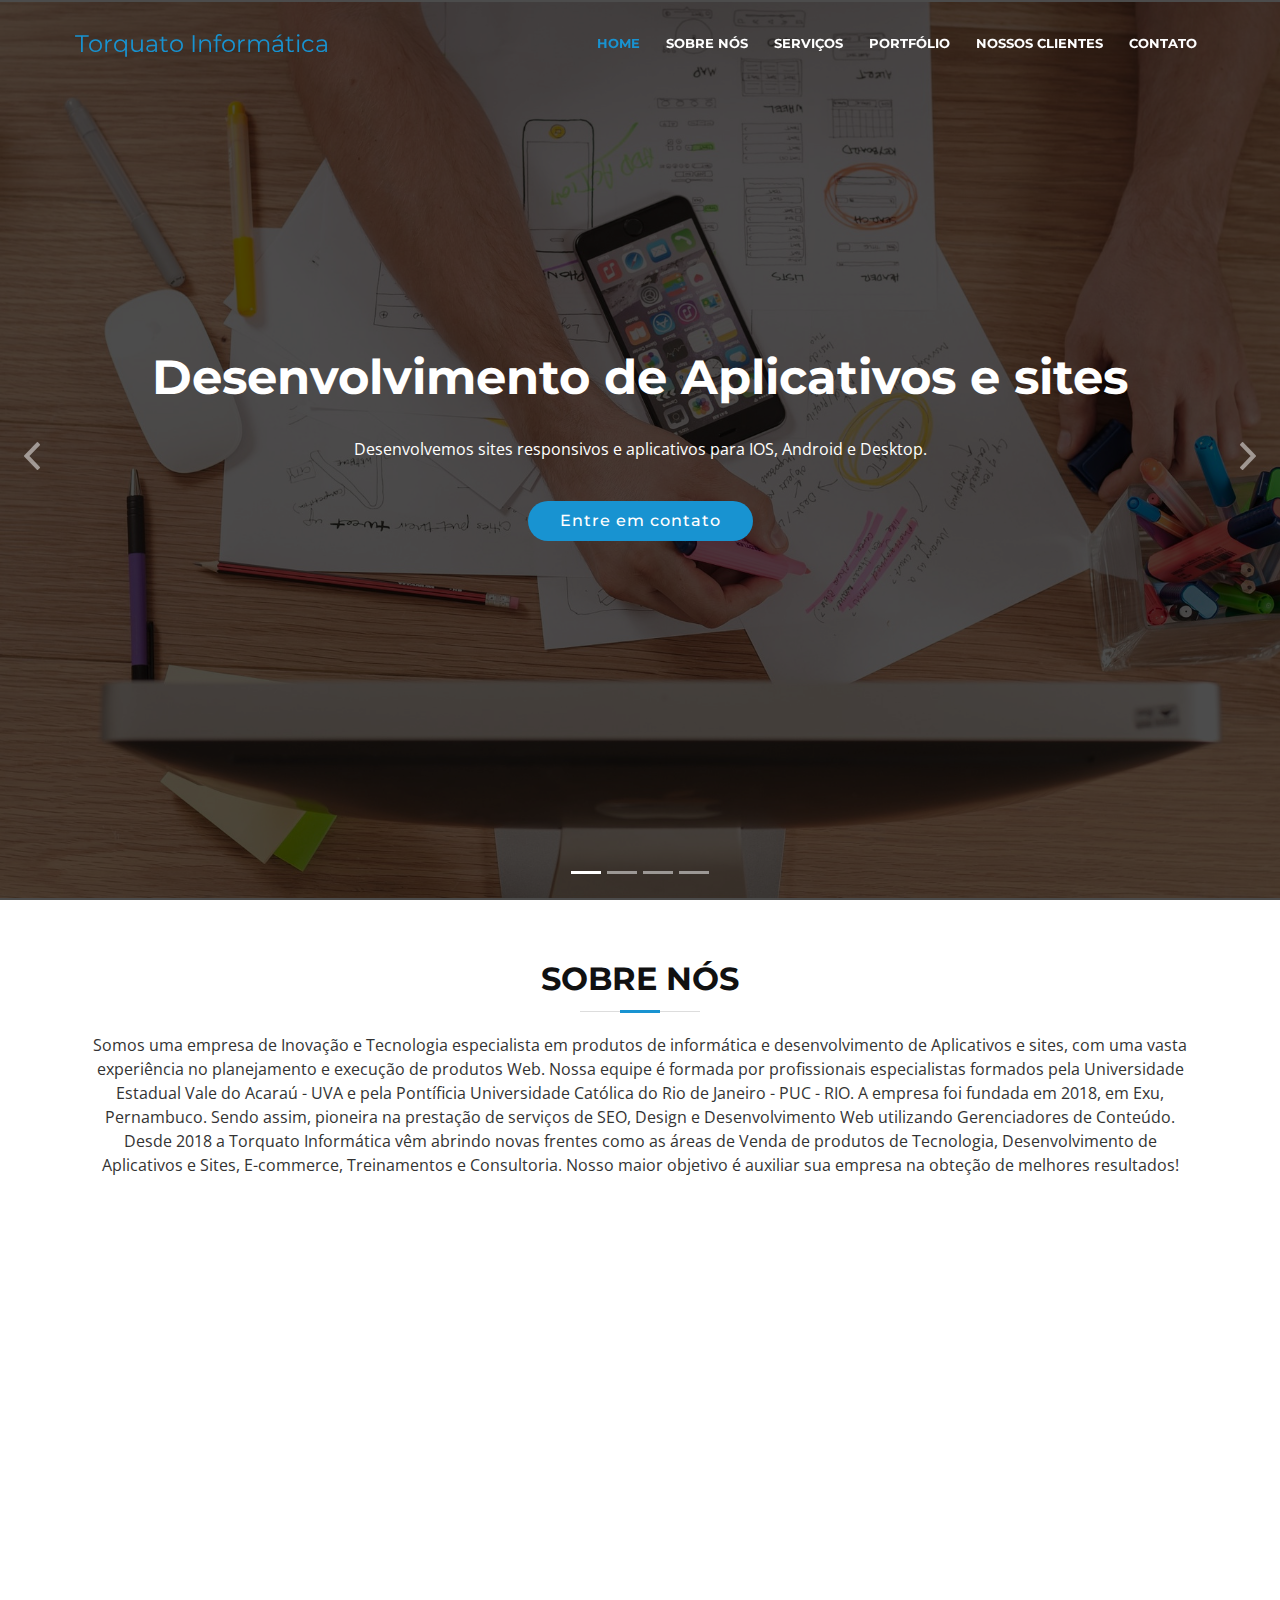
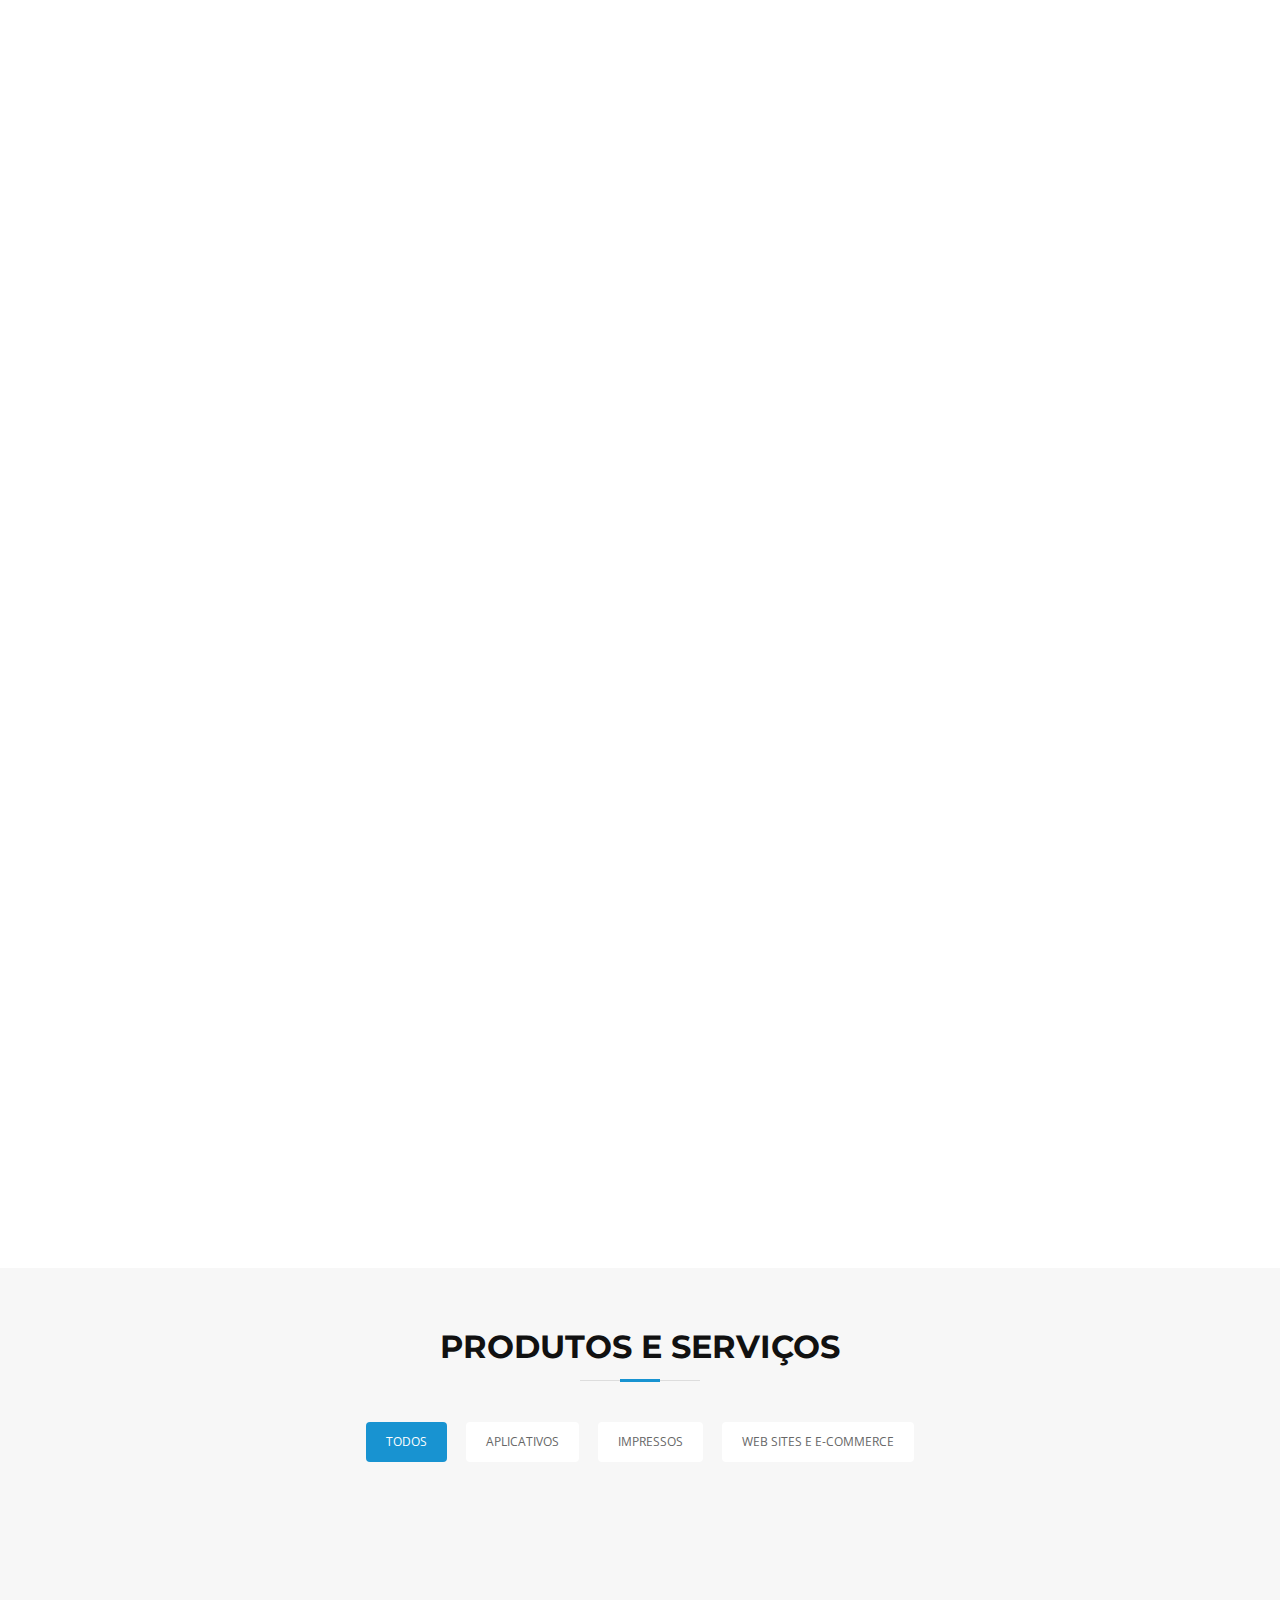
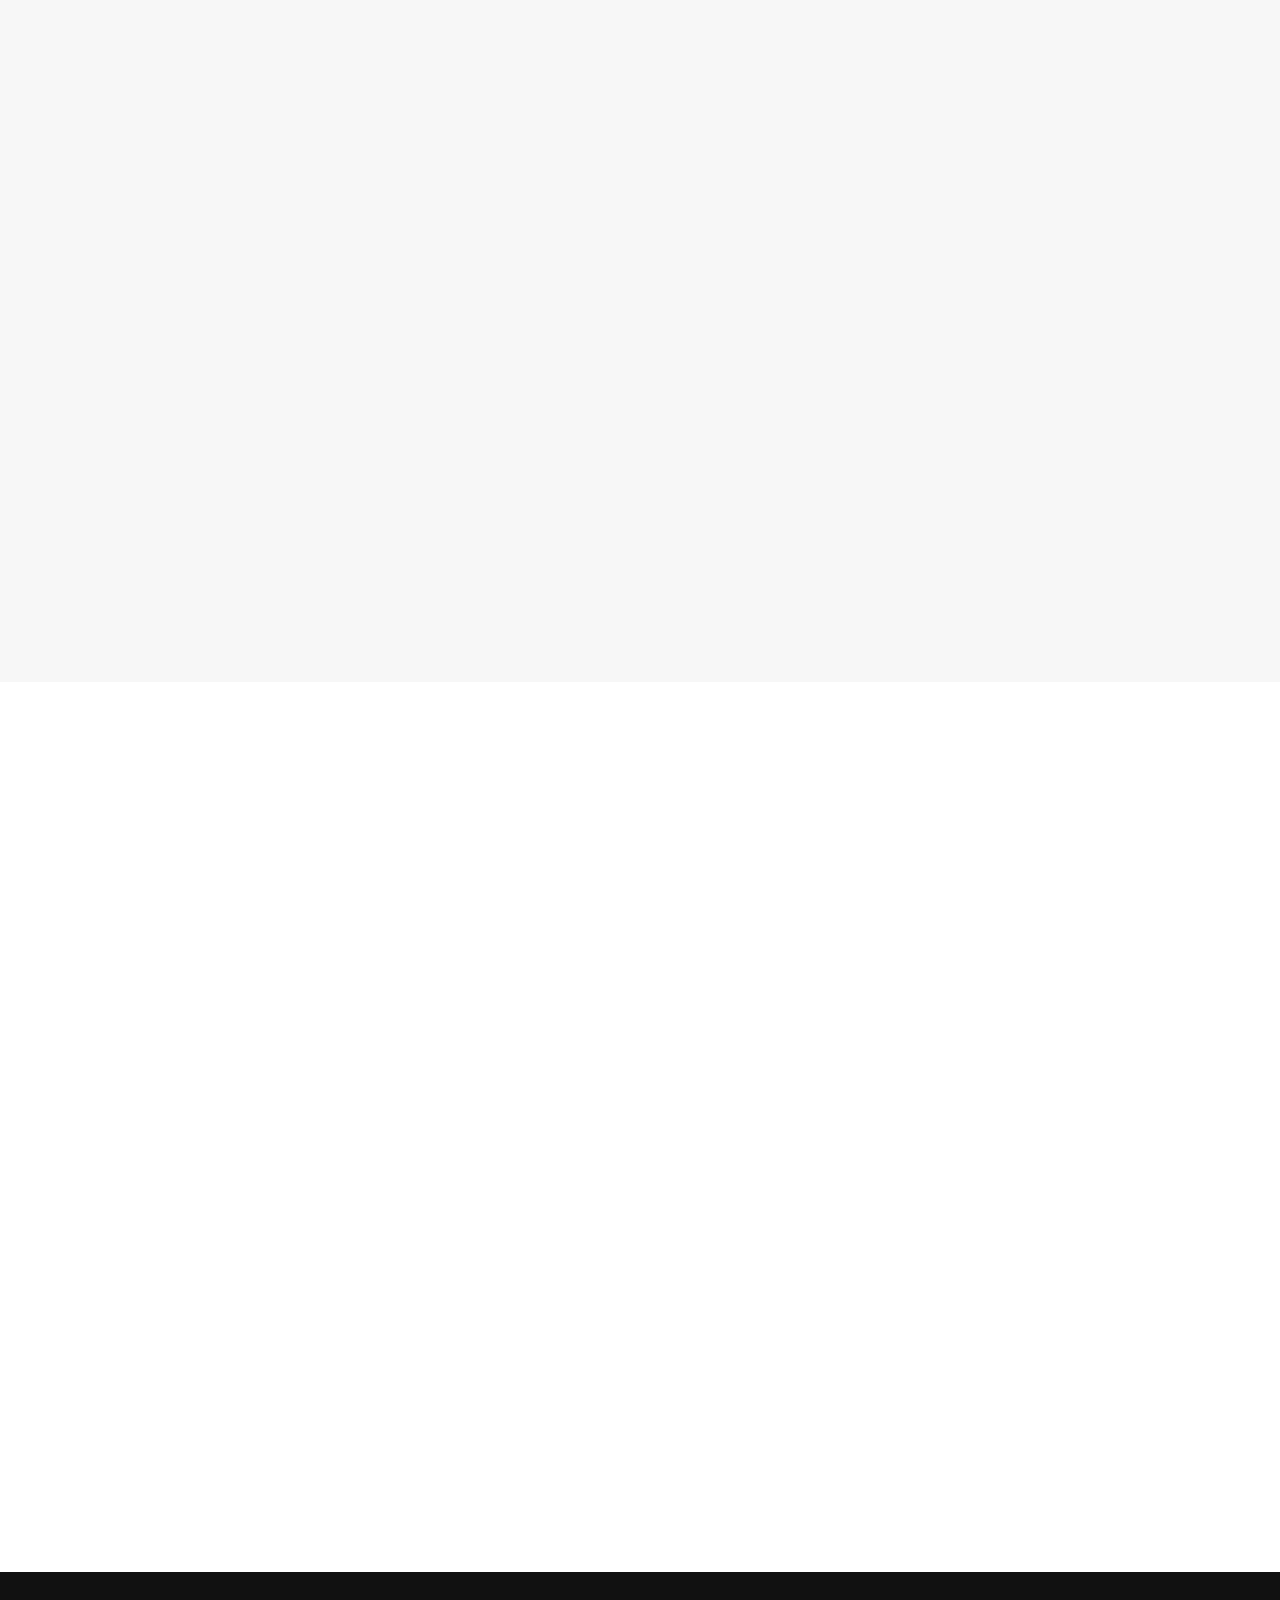
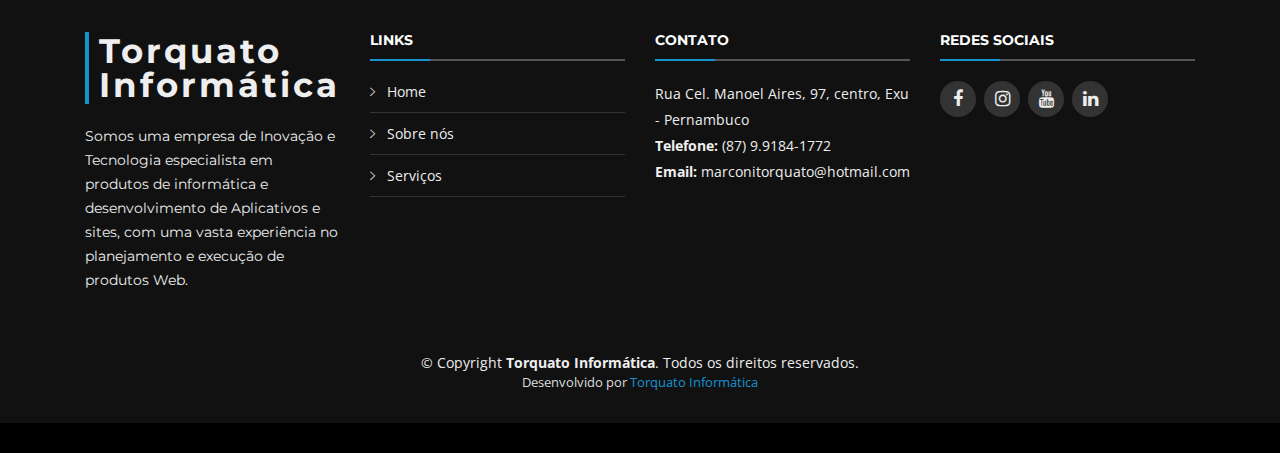
==== commit 5ccecc57: "Add files via upload" ====
--- a/index.html
+++ b/index.html
@@ -51,8 +51,7 @@
           <li><a href="#about">Sobre nós</a></li>
           <li><a href="#services">Serviços</a></li>
           <li><a href="#portfolio">Portfólio</a></li>
-          <!--<li><a href="#team">Nossa equipe</a></li>-->
-          <li><a href="emconstrucao.html" >Loja Online</a></li>
+          <li><a href="#clients">Nossos Clientes</a></li>
           <!--<li class="menu-has-children"><a href="">Drop Down</a>
             <ul>
               <li><a href="#">Drop Down 1</a></li>
@@ -79,22 +78,11 @@
         <div class="carousel-inner" role="listbox">
 
           <div class="carousel-item active">
-            <div class="carousel-background"><img src="img/intro-carousel/1.jpg" alt=""></div>
-            <div class="carousel-container">
-              <div class="carousel-content">
-                <h2>Produtos de Informática</h2>
-                <p>Dispomos de uma variedade de produtos e acessórios de informática com os melhores preços! Faça-nos uma visita ou acesse nossa loja virtual.</p>
-                <a href="emconstrucao.html" class="btn-get-started scrollto" >Loja Online</a>
-              </div>
-            </div>
-          </div>
-
-          <div class="carousel-item">
             <div class="carousel-background"><img src="img/intro-carousel/2.jpg" alt=""></div>
             <div class="carousel-container">
               <div class="carousel-content">
                 <h2>Desenvolvimento de Aplicativos e sites</h2>
-                <p>Desenvolvemos sites responsivos e aplicativos para IOS, Android, Windows Phone e Desktop.</p>
+                <p>Desenvolvemos sites responsivos e aplicativos para IOS, Android e Desktop.</p>
                 <a href="https://forms.gle/tUThEvwGrD6Yw4Xt5" class="btn-get-started scrollto">Entre em contato</a>
               </div>
             </div>
@@ -272,7 +260,7 @@
             <div class="icon"><i class="ion-ios-keypad-outline"></i></div>
             <h4 class="title"><a href="">Desenvolvimento de Aplicativos e Sites</a></h4>
             <p class="description">O mundo dos aplicativos e web sites evolui constante e rapidamente, sabendo isso, nos da Torquato
-            Informática desenvolvemos aplicativos e web sites com o que há de mais inovador em tecnologia para as plataformas Android, IOS e Windows Phone
+            Informática desenvolvemos aplicativos e web sites com o que há de mais inovador em tecnologia para as plataformas Android e IOS
           para alavancar ainda mais o seu negócio.</p>
           </div>
           <div class="col-lg-4 col-md-6 box wow bounceInUp" data-wow-duration="1.4s">
@@ -292,12 +280,6 @@
             <div class="icon"><i class="ion-ios-bookmarks-outline"></i></div>
             <h4 class="title"><a href="">Treinamentos</a></h4>
             <p class="description">Oferecemos consultoria e treinamentos práticos e ágeis para impulsionar sua carreira, negócio ou projeto. Transmita mais valor para sua empresa e seus clientes, tornando-se mais competitivo com economia, reduzindo riscos e melhorando seus resultados.</p>
-          </div>
-          <div class="col-lg-4 col-md-6 box wow bounceInUp" data-wow-delay="0.1s" data-wow-duration="1.4s">
-            <div class="icon"><i class="ion-ios-people-outline"></i></div>
-            <h4 class="title"><a href="">Gestão de Mídias Sociais</a></h4>
-            <p class="description">Conquiste novos clientes com nosso serviço de gerenciamento de redes sociais. O gereniamento de redes sociais tornou-se uma estratégia indispensável para as empresas. Posicionar-se corretamente na internet é uma excelente forma de divulgar sua marca e
-              com certeza, uma das melhores formas de aproximar e fidelizar clientes.</p>
           </div>
 
         </div>
@@ -425,20 +407,7 @@
 
         <div class="row portfolio-container">
 
-          <div class="col-lg-4 col-md-6 portfolio-item filter-app wow fadeInUp">
-            <div class="portfolio-wrap">
-              <figure>
-                <img src="img/portfolio/app1.jpg" class="img-fluid" alt="">
-                <a href="img/portfolio/app1.jpg" data-lightbox="portfolio" data-title="App 1" class="link-preview" title="Preview"><i class="ion ion-eye"></i></a>
-                <!--<a href="#" class="link-details" title="More Details"><i class="ion ion-android-open"></i></a>-->
-              </figure>
-
-              <div class="portfolio-info">
-                <h4><a href="#">Aplicativos Windows Phone</a></h4>
-                <p>App</p>
-              </div>
-            </div>
-          </div>
+          
 
           <div class="col-lg-4 col-md-6 portfolio-item filter-web wow fadeInUp" data-wow-delay="0.1s">
             <div class="portfolio-wrap">
@@ -479,8 +448,8 @@
               </figure>
 
               <div class="portfolio-info">
-                <h4><a href="#">Impressos 2</a></h4>
-                <p>Impressos</p>
+                <h4><a href="#">Arte para Empresa/Marca</a></h4>
+                <p>Arte</p>
               </div>
             </div>
           </div>
@@ -515,35 +484,6 @@
             </div>
           </div>
 
-          <div class="col-lg-4 col-md-6 portfolio-item filter-card wow fadeInUp">
-            <div class="portfolio-wrap">
-              <figure>
-                <img src="img/portfolio/card1.jpg" class="img-fluid" alt="">
-                <a href="img/portfolio/card1.jpg" class="link-preview" data-lightbox="portfolio" data-title="Card 1" title="Preview"><i class="ion ion-eye"></i></a>
-                <!--<a href="#" class="link-details" title="More Details"><i class="ion ion-android-open"></i></a>-->
-              </figure>
-
-              <div class="portfolio-info">
-                <h4><a href="#">Impressos 1</a></h4>
-                <p>Impressos</p>
-              </div>
-            </div>
-          </div>
-
-          <div class="col-lg-4 col-md-6 portfolio-item filter-card wow fadeInUp" data-wow-delay="0.1s">
-            <div class="portfolio-wrap">
-              <figure>
-                <img src="img/portfolio/card3.jpg" class="img-fluid" alt="">
-                <a href="img/portfolio/card3.jpg" class="link-preview" data-lightbox="portfolio" data-title="Card 3" title="Preview"><i class="ion ion-eye"></i></a>
-                <!--<a href="#" class="link-details" title="More Details"><i class="ion ion-android-open"></i></a>-->
-              </figure>
-
-              <div class="portfolio-info">
-                <h4><a href="#">Impressos 3</a></h4>
-                <p>Impressos</p>
-              </div>
-            </div>
-          </div>
 
           <div class="col-lg-4 col-md-6 portfolio-item filter-web wow fadeInUp" data-wow-delay="0.2s">
             <div class="portfolio-wrap">
@@ -568,11 +508,11 @@
     <!--==========================
       Clients Section
     ============================-->
-    <!--<section id="clients" class="wow fadeInUp">
+    <section id="clients" class="wow fadeInUp">
       <div class="container">
 
         <header class="section-header">
-          <h3>Our Clients</h3>
+          <h3>Nosso CLientes</h3>
         </header>
 
         <div class="owl-carousel clients-carousel">
@@ -583,11 +523,11 @@
           <img src="img/clients/client-5.png" alt="">
           <img src="img/clients/client-6.png" alt="">
           <img src="img/clients/client-7.png" alt="">
-          <img src="img/clients/client-8.png" alt="">
-        </div>
-
-      </div>
-    </section>-->
+          <!--<img src="img/clients/client-8.png" alt="">-->
+        </div>
+
+      </div>
+    </section>
 
     <!--==========================
       Clients Section
@@ -746,9 +686,9 @@
         </div>
 
       </div>
-    </section>-->
-
-    <!--==========================
+    </section>
+
+    ==========================
       Contact Section
     ============================-->
     <section id="contact" class="section-bg wow fadeInUp">
